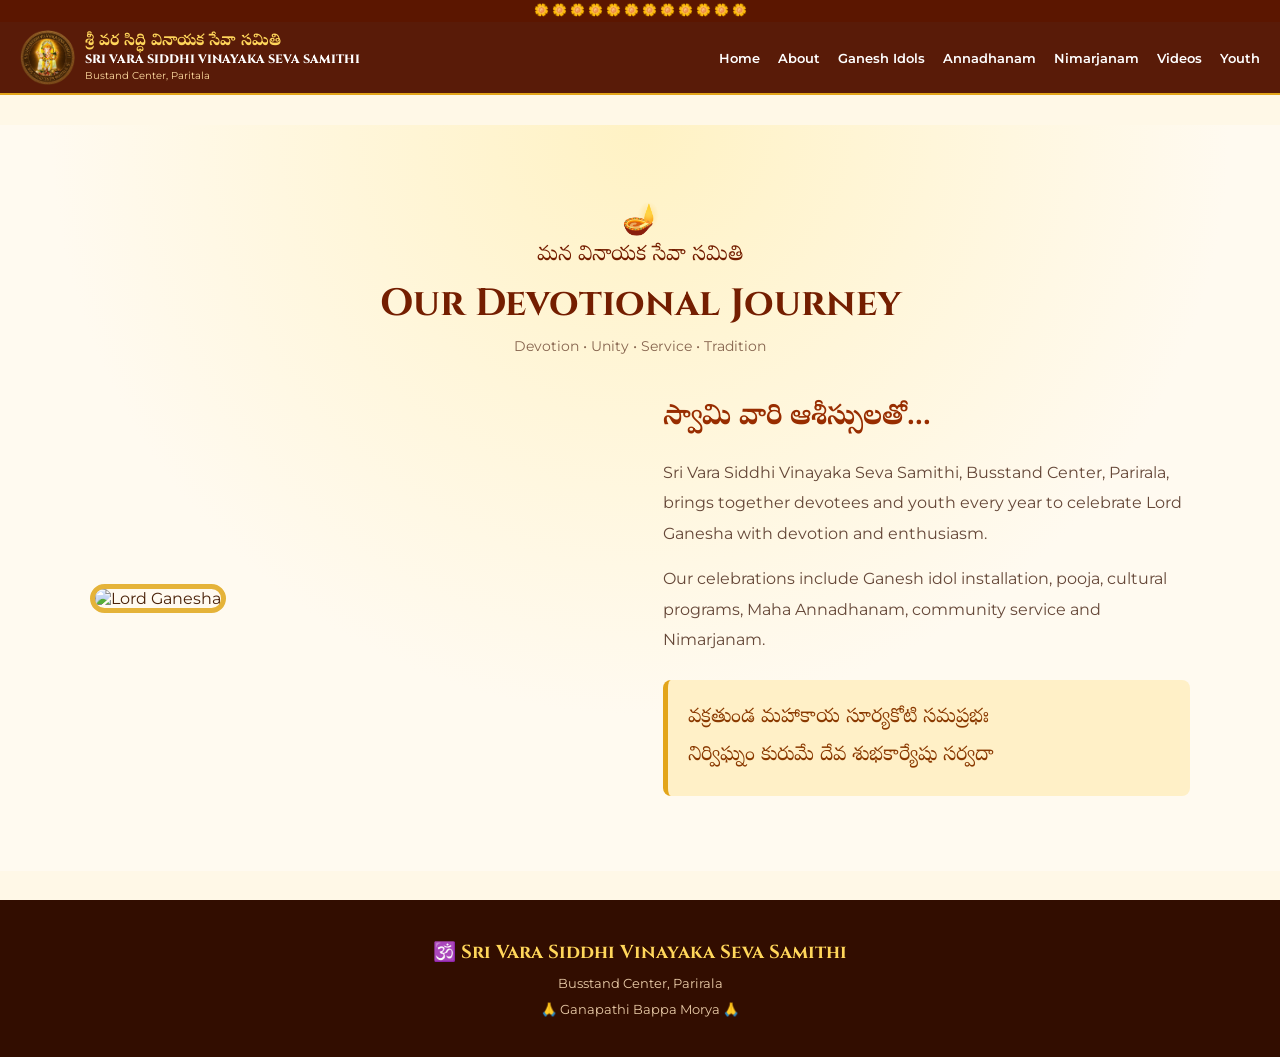
==== about.html @ 719bb205 "About Page" ====
<!DOCTYPE html>
<html lang="en">

<head>

<meta charset="UTF-8">

<meta name="viewport"
      content="width=device-width, initial-scale=1.0">

<title>About | Sri Vara Siddhi Vinayaka Seva Samithi</title>

<link rel="preconnect" href="https://fonts.googleapis.com">

<link rel="preconnect"
      href="https://fonts.gstatic.com"
      crossorigin>

<link href="https://fonts.googleapis.com/css2?family=Cinzel:wght@500;600;700;800&family=Montserrat:wght@400;500;600;700;800&family=Noto+Serif+Telugu:wght@500;600;700&display=swap"
      rel="stylesheet">

<link rel="stylesheet" href="style.css">

</head>

<body>

<nav>

<div class="nav-container">

<a href="index.html" class="logo">

<div class="logo-icon">
<img src="logo.png" alt="Logo">
</div>

<div class="logo-text">

<div class="logo-telugu">
శ్రీ వర సిద్ధి వినాయక సేవా సమితి
</div>

<div class="logo-name">
SRI VARA SIDDHI VINAYAKA SEVA SAMITHI
</div>

<div class="logo-location">
Bustand Center, Paritala
</div>

</div>

</a>

<ul class="nav-links">

<li><a href="index.html">Home</a></li>
<li><a href="about.html">About</a></li>
<li><a href="idols.html">Ganesh Idols</a></li>
<li><a href="annadhanam.html">Annadhanam</a></li>
<li><a href="nimarjanam.html">Nimarjanam</a></li>
<li><a href="videos.html">Videos</a></li>
<li><a href="youth.html">Youth</a></li>

</ul>

</div>

</nav>


<main class="page">

<section class="about">

<div class="section-title">

<div class="section-symbol">
🪔
</div>

<div class="telugu">
మన వినాయక సేవా సమితి
</div>

<h2>
Our Devotional Journey
</h2>

<p>
Devotion • Unity • Service • Tradition
</p>

</div>


<div class="about-container">

<div class="about-image">

<img
src="https://images.unsplash.com/photo-1603819747793-6d8f8c4f2c7b?auto=format&fit=crop&w=1000&q=90"
alt="Lord Ganesha">

</div>


<div class="about-text">

<h3>
స్వామి వారి ఆశీస్సులతో...
</h3>

<p>

Sri Vara Siddhi Vinayaka Seva Samithi,
Busstand Center, Parirala, brings together
devotees and youth every year to celebrate
Lord Ganesha with devotion and enthusiasm.

</p>

<p>

Our celebrations include Ganesh idol
installation, pooja, cultural programs,
Maha Annadhanam, community service and
Nimarjanam.

</p>

<div class="mantra">

వక్రతుండ మహాకాయ
సూర్యకోటి సమప్రభః

<br>

నిర్విఘ్నం కురుమే దేవ
శుభకార్యేషు సర్వదా

</div>

</div>

</div>

</section>

</main>


<footer>

<h3>
🕉️ Sri Vara Siddhi Vinayaka Seva Samithi
</h3>

<p>
Busstand Center, Parirala
</p>

<p style="margin-top:10px;">
🙏 Ganapathi Bappa Morya 🙏
</p>

</footer>

</body>
</html>
---- style.css ----
* {
    margin: 0;
    padding: 0;
    box-sizing: border-box;
}

html {
    scroll-behavior: smooth;
}

body {
    font-family: 'Montserrat', sans-serif;
    background: #fff8e7;
    color: #4a2108;
    overflow-x: hidden;
}

:root {
    --dark-red: #5b1600;
    --deep-red: #741e00;
    --red: #982d00;
    --gold: #e3a51a;
    --bright-gold: #ffd65a;
    --cream: #fff8e7;
    --light-cream: #fffaf0;
    --brown: #5c321d;
}

body::before {
    content: "🌼 🌼 🌼 🌼 🌼 🌼 🌼 🌼 🌼 🌼 🌼 🌼";
    position: fixed;
    top: 0;
    left: 0;
    width: 100%;
    height: 22px;
    background: var(--dark-red);
    color: var(--bright-gold);
    text-align: center;
    font-size: 12px;
    line-height: 20px;
    z-index: 2000;
    overflow: hidden;
}

/* ================= NAVBAR ================= */

nav {
    position: fixed;
    top: 22px;
    left: 0;
    width: 100%;
    z-index: 1500;
    background: rgba(84, 20, 0, 0.97);
    backdrop-filter: blur(12px);
    border-bottom: 2px solid var(--gold);
}

.nav-container {
    width: 100%;
    max-width: 1400px;
    margin: auto;
    padding: 8px 20px;
    display: flex;
    align-items: center;
    justify-content: space-between;
    gap: 20px;
}

/* LOGO */

.logo {
    display: flex;
    align-items: center;
    gap: 10px;
    text-decoration: none;
    flex-shrink: 0;
}

.logo-icon img {
    width: 55px;
    height: 55px;
    object-fit: contain;
    display: block;
}

.logo-text {
    line-height: 1.2;
}

.logo-telugu {
    font-family: 'Noto Serif Telugu', serif;
    color: var(--bright-gold);
    font-size: 16px;
    font-weight: 700;
}

.logo-name {
    font-family: 'Cinzel', serif;
    color: white;
    font-size: 12px;
    font-weight: 800;
}

.logo-location {
    color: #ffdca0;
    font-size: 10px;
    margin-top: 3px;
}

/* NAV LINKS */

.nav-links {
    list-style: none;
    display: flex;
    align-items: center;
    gap: 18px;
}

.nav-links a {
    color: white;
    text-decoration: none;
    font-size: 13px;
    font-weight: 600;
    transition: 0.3s;
}

.nav-links a:hover {
    color: var(--bright-gold);
}

/* ================= COMMON ================= */

.page {
    padding-top: 125px;
    min-height: 100vh;
}

section {
    padding: 75px 20px;
}

.section-title {
    text-align: center;
    margin-bottom: 45px;
}

.section-symbol {
    color: var(--gold);
    font-size: 30px;
    margin-bottom: 5px;
}

.section-title h2 {
    font-family: 'Cinzel', serif;
    font-size: clamp(26px, 4vw, 38px);
    color: var(--deep-red);
    margin: 8px 0;
}

.section-title p {
    color: #87654f;
    font-size: 14px;
}

.telugu {
    font-family: 'Noto Serif Telugu', serif;
    color: var(--deep-red);
    font-size: 21px;
}

/* ================= HERO ================= */

.hero {
    min-height: 100vh;
    margin-top: 100px;
    display: flex;
    justify-content: center;
    align-items: center;
    text-align: center;
    color: white;

    background:
        linear-gradient(
            90deg,
            rgba(60, 12, 0, 0.92),
            rgba(90, 20, 0, 0.65),
            rgba(50, 10, 0, 0.92)
        ),
        url("https://images.unsplash.com/photo-1603819747793-6d8f8c4f2c7b?auto=format&fit=crop&w=2000&q=90");

    background-size: cover;
    background-position: center;
}

.hero-content {
    max-width: 1000px;
    padding: 50px 25px;
}

.om {
    font-size: 75px;
    color: var(--bright-gold);
    margin-bottom: 10px;
}

.hero-telugu {
    font-family: 'Noto Serif Telugu', serif;
    font-size: clamp(25px, 4vw, 42px);
    color: var(--bright-gold);
    font-weight: 700;
    margin-bottom: 15px;
}

.hero h1 {
    font-family: 'Cinzel', serif;
    font-size: clamp(25px, 5vw, 55px);
    color: white;
    margin-bottom: 15px;
}

.hero-location {
    font-size: 18px;
    color: #ffe4a6;
    margin-bottom: 15px;
}

.hero-subtitle {
    max-width: 750px;
    margin: auto;
    line-height: 1.8;
    font-size: 16px;
    color: #fff5dc;
}

.hero-buttons {
    margin-top: 30px;
}

.btn {
    display: inline-block;
    padding: 13px 25px;
    margin: 6px;
    border-radius: 30px;
    text-decoration: none;
    font-size: 14px;
    font-weight: 700;
    transition: 0.3s;
}

.btn-primary {
    background: linear-gradient(135deg, #ffb300, #d77a00);
    color: white;
}

.btn-outline {
    border: 2px solid var(--bright-gold);
    color: var(--bright-gold);
}

.btn-outline:hover {
    background: var(--bright-gold);
    color: var(--dark-red);
}

/* ================= ABOUT ================= */

.about {
    background: radial-gradient(circle at top, #fff2c4, #fffaf0 60%);
}

.about-container {
    max-width: 1100px;
    margin: auto;
    display: grid;
    grid-template-columns: 1fr 1fr;
    gap: 45px;
    align-items: center;
}

.about-image img {
    width: 100%;
    height: 450px;
    object-fit: cover;
    border-radius: 25px;
    border: 5px solid #e5b339;
}

.about-text h3 {
    font-family: 'Noto Serif Telugu', serif;
    color: var(--red);
    font-size: 28px;
    margin-bottom: 20px;
}

.about-text p {
    line-height: 1.9;
    margin-bottom: 15px;
    color: #654738;
}

.mantra {
    background: #fff0c7;
    border-left: 5px solid var(--gold);
    border-radius: 8px;
    padding: 20px;
    margin-top: 25px;
    color: #8a3900;
    font-family: 'Noto Serif Telugu', serif;
    font-size: 20px;
    line-height: 1.9;
}

/* ================= CARDS ================= */

.years,
.annadhanam,
.nimarjanam,
.videos,
.youth {
    background: #fff8e7;
}

.year-grid,
.members {
    max-width: 1200px;
    margin: auto;
    display: grid;
    grid-template-columns: repeat(auto-fit, minmax(240px, 1fr));
    gap: 25px;
}

.year-card,
.member {
    background: white;
    overflow: hidden;
    border-radius: 18px;
    border: 1px solid #efd18b;
    box-shadow: 0 8px 25px rgba(90, 40, 0, 0.13);
}

.year-card img {
    width: 100%;
    height: 230px;
    object-fit: cover;
}

.year-content {
    padding: 20px;
}

.year-number {
    display: inline-block;
    background: var(--deep-red);
    color: var(--bright-gold);
    padding: 7px 16px;
    border-radius: 20px;
    font-family: 'Cinzel', serif;
    font-weight: 800;
    margin-bottom: 12px;
}

.year-content h3 {
    color: var(--deep-red);
    margin-bottom: 8px;
}

.year-content p {
    color: #765a4b;
    font-size: 13px;
    line-height: 1.7;
}

/* ================= SLIDER ================= */

.slider-wrapper {
    max-width: 1200px;
    margin: auto;
    position: relative;
}

.slider-window {
    overflow: hidden;
    border-radius: 20px;
}

.slider-track {
    display: flex;
    transition: transform 0.6s ease;
}

.slide {
    min-width: 33.333%;
    padding: 10px;
}

.slide-card {
    background: white;
    border-radius: 17px;
    overflow: hidden;
    box-shadow: 0 8px 25px rgba(80, 35, 0, 0.15);
    border: 1px solid #efd18b;
}

.slide-card img {
    width: 100%;
    height: 250px;
    object-fit: cover;
}

.slide-info {
    padding: 15px;
    text-align: center;
}

.slide-info h3 {
    color: var(--deep-red);
    font-size: 16px;
    margin-bottom: 6px;
}

.slide-info p {
    color: #765a4b;
    font-size: 12px;
}

.slider-btn {
    position: absolute;
    top: 50%;
    transform: translateY(-50%);
    width: 45px;
    height: 45px;
    border: none;
    border-radius: 50%;
    background: var(--deep-red);
    color: var(--bright-gold);
    font-size: 25px;
    cursor: pointer;
    z-index: 10;
}

.slider-btn.prev {
    left: -20px;
}

.slider-btn.next {
    right: -20px;
}

/* ================= VIDEO ================= */

.video-card {
    position: relative;
    background: #210900;
    border-radius: 17px;
    overflow: hidden;
}

.video-card iframe {
    width: 100%;
    height: 250px;
    border: none;
    display: block;
}

.video-title {
    padding: 15px;
    text-align: center;
    color: white;
    background: var(--dark-red);
}

.video-title h3 {
    color: var(--bright-gold);
}

/* ================= YOUTH ================= */

.member {
    text-align: center;
    padding: 25px 15px;
}

.member img {
    width: 120px;
    height: 120px;
    object-fit: cover;
    border-radius: 50%;
    border: 5px solid var(--gold);
    margin-bottom: 15px;
}

.member h3 {
    color: var(--deep-red);
    font-size: 16px;
    margin-bottom: 6px;
}

.member span {
    font-size: 12px;
    color: #98735b;
}

/* ================= FOOTER ================= */

footer {
    background: #320d00;
    color: white;
    text-align: center;
    padding: 40px 20px;
}

footer h3 {
    font-family: 'Cinzel', serif;
    color: var(--bright-gold);
    margin-bottom: 10px;
}

footer p {
    color: #e9cba7;
    font-size: 13px;
}

.designer {
    margin-top: 25px;
    padding-top: 20px;
    border-top: 1px solid rgba(255,255,255,0.15);
    color: #dcb994;
}

.designer strong {
    color: var(--bright-gold);
    font-size: 18px;
}

/* ================= MOBILE ================= */

@media (max-width: 900px) {

    .nav-links {
        display: none;
    }

    .about-container {
        grid-template-columns: 1fr;
    }

    .slide {
        min-width: 50%;
    }
}

@media (max-width: 600px) {

    .nav-container {
        padding: 6px 10px;
    }

    .logo-icon img {
        width: 45px;
        height: 45px;
    }

    .logo-telugu {
        font-size: 12px;
    }

    .logo-name {
        font-size: 9px;
    }

    .logo-location {
        font-size: 8px;
    }

    .slide {
        min-width: 100%;
    }

    .slider-btn.prev {
        left: 5px;
    }

    .slider-btn.next {
        right: 5px;
    }

    .year-grid {
        grid-template-columns: 1fr;
    }

    .members {
        grid-template-columns: repeat(2, 1fr);
    }

    .member img {
        width: 95px;
        height: 95px;
    }
}
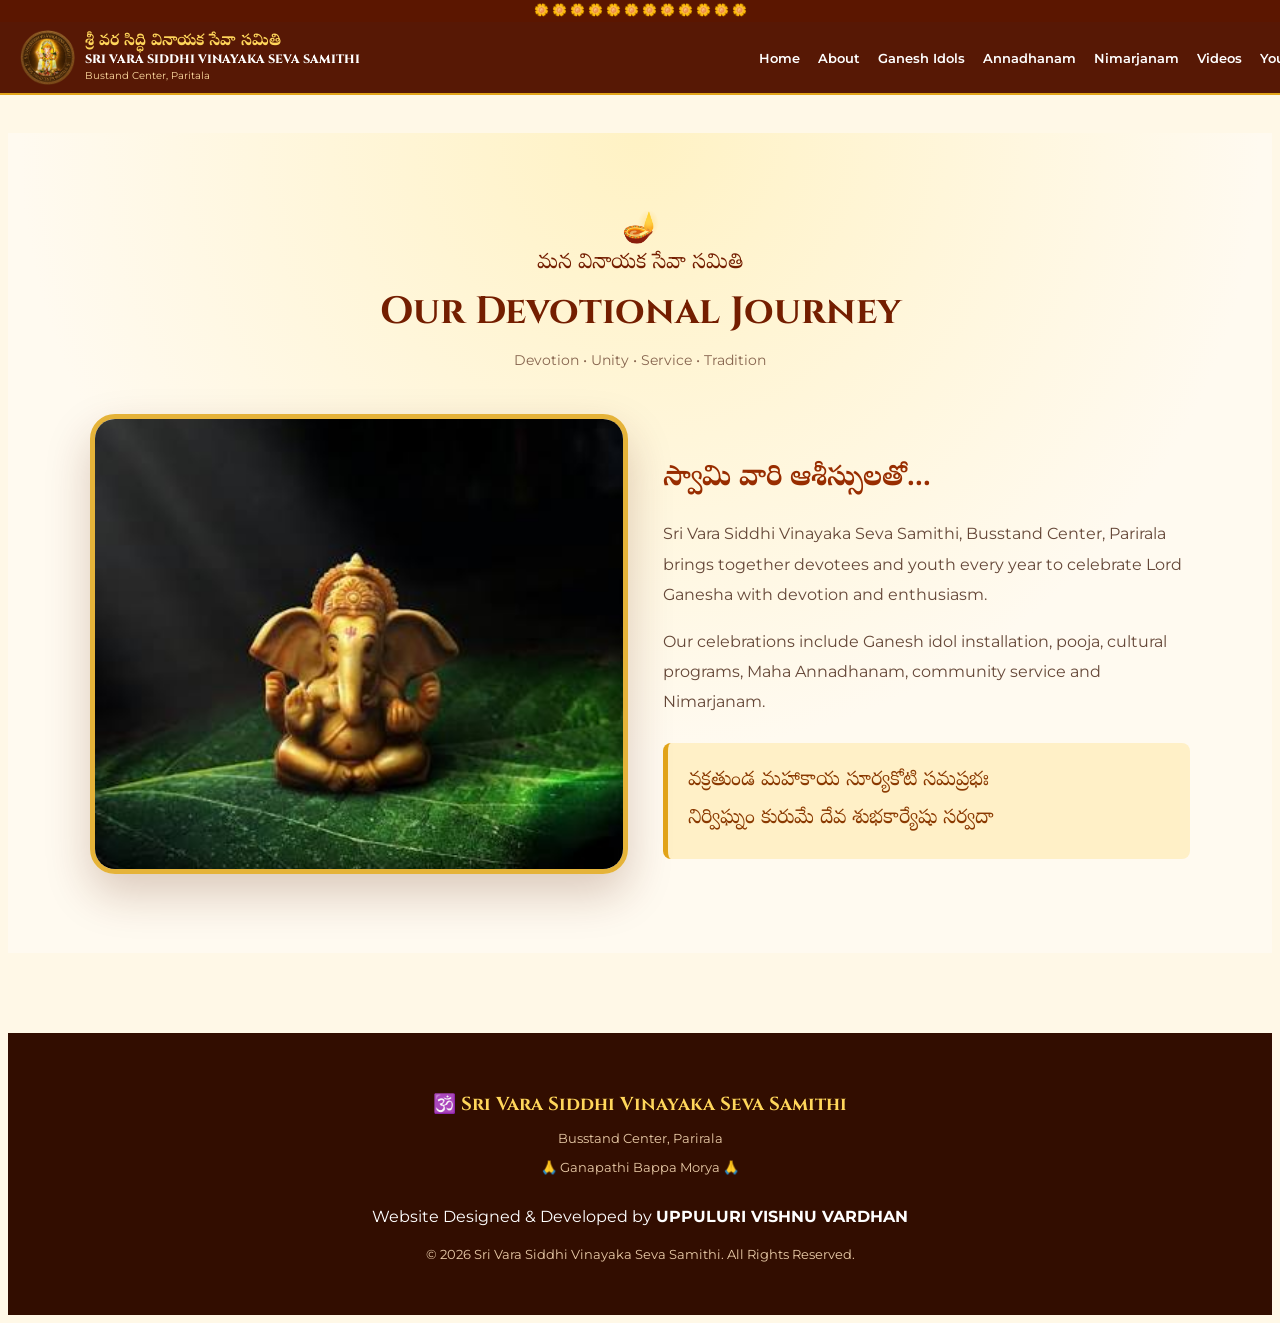
==== commit 382859b3: "basic" ====
--- a/about.html
+++ b/about.html
@@ -60,7 +60,7 @@
 <li><a href="idols.html">Ganesh Idols</a></li>
 <li><a href="annadhanam.html">Annadhanam</a></li>
 <li><a href="nimarjanam.html">Nimarjanam</a></li>
-<li><a href="videos.html">Videos</a></li>
+<li><a href="#">Videos</a></li>
 <li><a href="youth.html">Youth</a></li>
 
 </ul>
@@ -68,8 +68,6 @@
 </div>
 
 </nav>
-
-
 <main class="page">
 
 <section class="about">
@@ -100,7 +98,7 @@
 <div class="about-image">
 
 <img
-src="https://images.unsplash.com/photo-1603819747793-6d8f8c4f2c7b?auto=format&fit=crop&w=1000&q=90"
+src="about.jpg"
 alt="Lord Ganesha">
 
 </div>
@@ -115,7 +113,7 @@
 <p>
 
 Sri Vara Siddhi Vinayaka Seva Samithi,
-Busstand Center, Parirala, brings together
+Busstand Center, Parirala brings together
 devotees and youth every year to celebrate
 Lord Ganesha with devotion and enthusiasm.
 
@@ -153,17 +151,30 @@
 
 <footer>
 
-<h3>
-🕉️ Sri Vara Siddhi Vinayaka Seva Samithi
-</h3>
+    <h3>
+        🕉️ Sri Vara Siddhi Vinayaka Seva Samithi
+    </h3>
 
-<p>
-Busstand Center, Parirala
-</p>
+    <p>
+        Busstand Center, Parirala
+    </p>
 
-<p style="margin-top:10px;">
-🙏 Ganapathi Bappa Morya 🙏
-</p>
+    <p style="margin-top:10px;">
+        🙏 Ganapathi Bappa Morya 🙏
+    </p>
+    <br>
+     Website Designed & Developed by
+    
+       
+
+        <strong >
+            UPPULURI VISHNU VARDHAN
+        </strong>
+
+    <p style="margin-top:20px;">
+        © 2026 Sri Vara Siddhi Vinayaka Seva Samithi.
+        All Rights Reserved.
+    </p>
 
 </footer>
 
--- a/style.css
+++ b/style.css
@@ -1,3 +1,8 @@
+```css
+/* =========================================================
+   RESET
+========================================================= */
+
 * {
     margin: 0;
     padding: 0;
@@ -15,73 +20,133 @@
     overflow-x: hidden;
 }
 
+
+/* =========================================================
+   COLORS
+========================================================= */
+
 :root {
     --dark-red: #5b1600;
     --deep-red: #741e00;
     --red: #982d00;
+
     --gold: #e3a51a;
     --bright-gold: #ffd65a;
+
     --cream: #fff8e7;
     --light-cream: #fffaf0;
+
     --brown: #5c321d;
 }
+
+
+/* =========================================================
+   TOP DECORATIVE BAR
+========================================================= */
 
 body::before {
     content: "🌼 🌼 🌼 🌼 🌼 🌼 🌼 🌼 🌼 🌼 🌼 🌼";
+
     position: fixed;
     top: 0;
     left: 0;
+
     width: 100%;
     height: 22px;
+
     background: var(--dark-red);
+
     color: var(--bright-gold);
+
     text-align: center;
+
     font-size: 12px;
     line-height: 20px;
+
     z-index: 2000;
+
     overflow: hidden;
 }
 
-/* ================= NAVBAR ================= */
+
+/* =========================================================
+   NAVBAR
+========================================================= */
 
 nav {
     position: fixed;
+
     top: 22px;
     left: 0;
+
     width: 100%;
+
     z-index: 1500;
-    background: rgba(84, 20, 0, 0.97);
+
+    background: rgba(84, 20, 0, 0.98);
+
     backdrop-filter: blur(12px);
+
     border-bottom: 2px solid var(--gold);
 }
+
 
 .nav-container {
     width: 100%;
+
     max-width: 1400px;
+
     margin: auto;
+
     padding: 8px 20px;
+
     display: flex;
+
     align-items: center;
+
     justify-content: space-between;
+
     gap: 20px;
 }
 
-/* LOGO */
+
+/* =========================================================
+   LOGO
+========================================================= */
 
 .logo {
     display: flex;
+
     align-items: center;
+
     gap: 10px;
+
     text-decoration: none;
+
+    flex-shrink: 0;
+}
+
+.logo-icon {
+    display: flex;
+
+    align-items: center;
+
+    justify-content: center;
+
     flex-shrink: 0;
 }
 
 .logo-icon img {
     width: 55px;
     height: 55px;
+
     object-fit: contain;
+
     display: block;
 }
+
+
+/* LOGO TEXT */
 
 .logo-text {
     line-height: 1.2;
@@ -89,51 +154,89 @@
 
 .logo-telugu {
     font-family: 'Noto Serif Telugu', serif;
+
     color: var(--bright-gold);
+
     font-size: 16px;
+
     font-weight: 700;
 }
 
 .logo-name {
     font-family: 'Cinzel', serif;
+
     color: white;
+
     font-size: 12px;
+
     font-weight: 800;
 }
 
 .logo-location {
     color: #ffdca0;
+
     font-size: 10px;
+
     margin-top: 3px;
 }
 
-/* NAV LINKS */
+
+/* =========================================================
+   NAVIGATION LINKS
+========================================================= */
 
 .nav-links {
     list-style: none;
+
     display: flex;
+
     align-items: center;
+
     gap: 18px;
+}
+
+.nav-links li {
+    margin: 0;
+    padding: 0;
 }
 
 .nav-links a {
     color: white;
+
     text-decoration: none;
+
     font-size: 13px;
+
     font-weight: 600;
+
     transition: 0.3s;
+
+    white-space: nowrap;
 }
 
 .nav-links a:hover {
     color: var(--bright-gold);
 }
 
-/* ================= COMMON ================= */
+.nav-links a.active {
+    color: var(--bright-gold);
+}
+
+
+/* =========================================================
+   PAGE COMMON
+========================================================= */
 
 .page {
     padding-top: 125px;
+
     min-height: 100vh;
 }
+
+
+/* =========================================================
+   COMMON SECTION
+========================================================= */
 
 section {
     padding: 75px 20px;
@@ -141,42 +244,126 @@
 
 .section-title {
     text-align: center;
+
     margin-bottom: 45px;
 }
 
 .section-symbol {
     color: var(--gold);
+
     font-size: 30px;
+
     margin-bottom: 5px;
 }
 
 .section-title h2 {
     font-family: 'Cinzel', serif;
+
     font-size: clamp(26px, 4vw, 38px);
+
     color: var(--deep-red);
+
     margin: 8px 0;
 }
 
 .section-title p {
     color: #87654f;
+
     font-size: 14px;
 }
 
 .telugu {
     font-family: 'Noto Serif Telugu', serif;
+
     color: var(--deep-red);
+
     font-size: 21px;
 }
 
-/* ================= HERO ================= */
+
+/* =========================================================
+   PAGE HEADER
+========================================================= */
+
+.page-header {
+    padding: 150px 20px 65px;
+
+    text-align: center;
+
+    background:
+        radial-gradient(
+            circle at top,
+            #fff0c8,
+            #fffaf0 70%
+        );
+
+    border-bottom: 1px solid #efd18b;
+}
+
+.page-header .section-symbol {
+    font-size: 45px;
+
+    margin-bottom: 10px;
+}
+
+.page-header h1 {
+    font-family: 'Cinzel', serif;
+
+    color: var(--deep-red);
+
+    font-size: clamp(32px, 5vw, 52px);
+
+    margin-bottom: 10px;
+}
+
+.page-header p {
+    font-family: 'Noto Serif Telugu', serif;
+
+    color: #87654f;
+
+    font-size: 20px;
+}
+
+.page-header .telugu {
+    margin-bottom: 8px;
+}
+
+
+/* =========================================================
+   CONTENT SECTION
+========================================================= */
+
+.content-section {
+    padding: 70px 20px;
+
+    background:
+        linear-gradient(
+            135deg,
+            #fff8e7,
+            #fffaf0
+        );
+
+    min-height: 60vh;
+}
+
+
+/* =========================================================
+   HERO
+========================================================= */
 
 .hero {
-    min-height: 100vh;
+    min-height: calc(100vh - 22px);
+
     margin-top: 100px;
+
     display: flex;
+
     justify-content: center;
+
     align-items: center;
+
     text-align: center;
+
     color: white;
 
     background:
@@ -189,46 +376,63 @@
         url("https://images.unsplash.com/photo-1603819747793-6d8f8c4f2c7b?auto=format&fit=crop&w=2000&q=90");
 
     background-size: cover;
+
     background-position: center;
 }
 
 .hero-content {
     max-width: 1000px;
+
     padding: 50px 25px;
 }
 
 .om {
     font-size: 75px;
+
     color: var(--bright-gold);
+
     margin-bottom: 10px;
 }
 
 .hero-telugu {
     font-family: 'Noto Serif Telugu', serif;
+
     font-size: clamp(25px, 4vw, 42px);
+
     color: var(--bright-gold);
+
     font-weight: 700;
+
     margin-bottom: 15px;
 }
 
 .hero h1 {
     font-family: 'Cinzel', serif;
+
     font-size: clamp(25px, 5vw, 55px);
+
     color: white;
+
     margin-bottom: 15px;
 }
 
 .hero-location {
     font-size: 18px;
+
     color: #ffe4a6;
+
     margin-bottom: 15px;
 }
 
 .hero-subtitle {
     max-width: 750px;
+
     margin: auto;
+
     line-height: 1.8;
+
     font-size: 16px;
+
     color: #fff5dc;
 }
 
@@ -236,305 +440,804 @@
     margin-top: 30px;
 }
 
+
+/* =========================================================
+   BUTTONS
+========================================================= */
+
 .btn {
     display: inline-block;
+
     padding: 13px 25px;
+
     margin: 6px;
+
     border-radius: 30px;
+
     text-decoration: none;
+
     font-size: 14px;
+
     font-weight: 700;
+
     transition: 0.3s;
 }
 
+.btn:hover {
+    transform: translateY(-3px);
+}
+
 .btn-primary {
-    background: linear-gradient(135deg, #ffb300, #d77a00);
+    background: linear-gradient(
+        135deg,
+        #ffb300,
+        #d77a00
+    );
+
     color: white;
+
+    box-shadow:
+        0 5px 20px rgba(255, 166, 0, 0.25);
+}
+
+.btn-primary:hover {
+    box-shadow:
+        0 10px 25px rgba(255, 166, 0, 0.4);
 }
 
 .btn-outline {
     border: 2px solid var(--bright-gold);
+
     color: var(--bright-gold);
 }
 
 .btn-outline:hover {
     background: var(--bright-gold);
+
     color: var(--dark-red);
 }
 
-/* ================= ABOUT ================= */
+
+/* =========================================================
+   ABOUT
+========================================================= */
 
 .about {
-    background: radial-gradient(circle at top, #fff2c4, #fffaf0 60%);
+    background:
+        radial-gradient(
+            circle at top,
+            #fff2c4,
+            #fffaf0 60%
+        );
 }
 
 .about-container {
     max-width: 1100px;
+
     margin: auto;
+
     display: grid;
+
     grid-template-columns: 1fr 1fr;
+
     gap: 45px;
+
     align-items: center;
+}
+
+.about-image {
+    position: relative;
 }
 
 .about-image img {
     width: 100%;
+
     height: 450px;
+
     object-fit: cover;
+
     border-radius: 25px;
+
     border: 5px solid #e5b339;
+
+    box-shadow:
+        0 20px 45px rgba(90, 30, 0, 0.22);
 }
 
 .about-text h3 {
     font-family: 'Noto Serif Telugu', serif;
+
     color: var(--red);
+
     font-size: 28px;
+
     margin-bottom: 20px;
 }
 
 .about-text p {
     line-height: 1.9;
+
     margin-bottom: 15px;
+
     color: #654738;
 }
 
 .mantra {
     background: #fff0c7;
+
     border-left: 5px solid var(--gold);
+
     border-radius: 8px;
+
     padding: 20px;
+
     margin-top: 25px;
+
     color: #8a3900;
+
     font-family: 'Noto Serif Telugu', serif;
+
     font-size: 20px;
+
     line-height: 1.9;
 }
 
-/* ================= CARDS ================= */
-
-.years,
-.annadhanam,
-.nimarjanam,
-.videos,
+
+/* =========================================================
+   GANESH IDOLS
+========================================================= */
+
+.years {
+    background:
+        linear-gradient(
+            135deg,
+            #fff8e7,
+            #fffaf0
+        );
+
+    min-height: 100vh;
+}
+
+
+/* =========================================================
+   SQUARE CARD GRID
+========================================================= */
+
+.card-grid {
+    max-width: 1250px;
+
+    margin: auto;
+
+    display: grid;
+
+    grid-template-columns: repeat(3, 1fr);
+
+    gap: 30px;
+}
+
+
+/* =========================================================
+   SQUARE IDOL CARD
+========================================================= */
+
+.year-card {
+    background: #fffaf0;
+
+    overflow: hidden;
+
+    border-radius: 22px;
+
+    border: 2px solid #e3a51a;
+
+    box-shadow:
+        0 10px 30px rgba(91, 22, 0, 0.16);
+
+    transition:
+        transform 0.4s ease,
+        box-shadow 0.4s ease;
+
+    position: relative;
+}
+
+.year-card:hover {
+    transform: translateY(-10px) scale(1.02);
+
+    box-shadow:
+        0 20px 45px rgba(91, 22, 0, 0.28);
+}
+
+
+/* =========================================================
+   SQUARE GANESH IMAGE
+========================================================= */
+
+.year-card img {
+    width: 100%;
+
+    aspect-ratio: 1 / 1;
+
+    height: auto;
+
+    object-fit: cover;
+
+    display: block;
+
+    transition: transform 0.5s ease;
+}
+
+.year-card:hover img {
+    transform: scale(1.05);
+}
+
+
+/* =========================================================
+   CARD CONTENT
+========================================================= */
+
+.year-content {
+    padding: 18px 20px 22px;
+
+    text-align: center;
+
+    background:
+        linear-gradient(
+            135deg,
+            #fffaf0,
+            #fff0c7
+        );
+}
+
+
+/* =========================================================
+   YEAR BADGE
+========================================================= */
+
+.year-number {
+    display: inline-block;
+
+    background:
+        linear-gradient(
+            135deg,
+            #741e00,
+            #982d00
+        );
+
+    color: var(--bright-gold);
+
+    padding: 6px 18px;
+
+    border-radius: 25px;
+
+    font-family: 'Cinzel', serif;
+
+    font-size: 14px;
+
+    font-weight: 800;
+
+    margin-bottom: 10px;
+
+    border: 1px solid var(--gold);
+}
+
+
+/* =========================================================
+   CARD TITLE
+========================================================= */
+
+.year-content h3 {
+    color: var(--deep-red);
+
+    font-family: 'Cinzel', serif;
+
+    font-size: 18px;
+
+    margin-bottom: 7px;
+}
+
+
+/* =========================================================
+   CARD DESCRIPTION
+========================================================= */
+
+.year-content p {
+    color: #765a4b;
+
+    font-size: 13px;
+
+    line-height: 1.6;
+
+    margin: 0;
+}
+
+
+/* =========================================================
+   ANNADHANAM
+========================================================= */
+
+.annadhanam {
+    background:
+        linear-gradient(
+            135deg,
+            #fff0c9,
+            #fffaf0
+        );
+
+    min-height: 100vh;
+}
+
+
+/* =========================================================
+   NIMARJANAM
+========================================================= */
+
+.nimarjanam {
+    background:
+        linear-gradient(
+            135deg,
+            #fff7e4,
+            #fffaf0
+        );
+
+    min-height: 100vh;
+}
+
+
+/* =========================================================
+   SLIDER
+========================================================= */
+
+.slider-section {
+    min-height: 100vh;
+}
+
+.slider-wrapper {
+    max-width: 1200px;
+
+    margin: auto;
+
+    position: relative;
+
+    padding: 0 5px;
+}
+
+.slider-window {
+    overflow: hidden;
+
+    border-radius: 20px;
+}
+
+.slider-track {
+    display: flex;
+
+    transition:
+        transform 0.6s ease;
+}
+
+.slide {
+    min-width: 33.333333%;
+
+    padding: 10px;
+}
+
+.slide-card {
+    background: white;
+
+    border-radius: 17px;
+
+    overflow: hidden;
+
+    box-shadow:
+        0 8px 25px rgba(80, 35, 0, 0.15);
+
+    border: 1px solid #efd18b;
+
+    transition: 0.3s;
+}
+
+.slide-card:hover {
+    transform: translateY(-6px);
+
+    box-shadow:
+        0 15px 35px rgba(80, 35, 0, 0.22);
+}
+
+.slide-card img {
+    width: 100%;
+
+    height: 250px;
+
+    object-fit: cover;
+
+    display: block;
+}
+
+.slide-info {
+    padding: 18px;
+
+    text-align: center;
+}
+
+.slide-info h3 {
+    color: var(--deep-red);
+
+    font-size: 17px;
+
+    margin-bottom: 7px;
+}
+
+.slide-info p {
+    color: #765a4b;
+
+    font-size: 13px;
+
+    line-height: 1.6;
+}
+
+
+/* =========================================================
+   SLIDER BUTTONS
+========================================================= */
+
+.slider-btn {
+    position: absolute;
+
+    top: 50%;
+
+    transform: translateY(-50%);
+
+    width: 45px;
+
+    height: 45px;
+
+    border: none;
+
+    border-radius: 50%;
+
+    background: var(--deep-red);
+
+    color: var(--bright-gold);
+
+    font-size: 25px;
+
+    cursor: pointer;
+
+    z-index: 10;
+
+    box-shadow:
+        0 5px 15px rgba(0, 0, 0, 0.2);
+
+    transition: 0.3s;
+}
+
+.slider-btn:hover {
+    background: var(--gold);
+
+    color: white;
+}
+
+.slider-btn.prev {
+    left: -18px;
+}
+
+.slider-btn.next {
+    right: -18px;
+}
+
+
+/* =========================================================
+   SLIDER DOTS
+========================================================= */
+
+.dots {
+    text-align: center;
+
+    margin-top: 20px;
+}
+
+.dot {
+    display: inline-block;
+
+    width: 10px;
+
+    height: 10px;
+
+    border-radius: 50%;
+
+    background: #d8b98b;
+
+    margin: 4px;
+
+    cursor: pointer;
+
+    transition: 0.3s;
+}
+
+.dot.active {
+    background: var(--deep-red);
+
+    transform: scale(1.2);
+}
+
+
+/* =========================================================
+   VIDEOS PAGE
+========================================================= */
+
+.videos {
+    background:
+        linear-gradient(
+            135deg,
+            #fdf4ff,
+            #fffaf0
+        );
+
+    min-height: 100vh;
+}
+
+.videos .slide-card {
+    background: #210900;
+}
+
+.video-card {
+    position: relative;
+
+    background: #210900;
+
+    border-radius: 17px;
+
+    overflow: hidden;
+
+    box-shadow:
+        0 8px 25px rgba(80, 35, 0, 0.15);
+}
+
+.video-card iframe {
+    width: 100%;
+
+    height: 250px;
+
+    border: none;
+
+    display: block;
+}
+
+.video-title {
+    padding: 15px;
+
+    text-align: center;
+
+    color: white;
+
+    background: var(--dark-red);
+}
+
+.video-title h3 {
+    color: var(--bright-gold);
+
+    font-size: 15px;
+
+    margin-bottom: 5px;
+}
+
+.video-title p {
+    font-size: 11px;
+
+    color: #ffe5b0;
+}
+
+
+/* =========================================================
+   YOUTH PAGE
+========================================================= */
+
 .youth {
-    background: #fff8e7;
-}
-
-.year-grid,
+    background:
+        radial-gradient(
+            circle at top,
+            #fff0c8,
+            #fffaf0
+        );
+
+    min-height: 100vh;
+}
+
+
+/* =========================================================
+   MEMBERS GRID
+========================================================= */
+
 .members {
-    max-width: 1200px;
+    max-width: 1150px;
+
     margin: auto;
+
     display: grid;
-    grid-template-columns: repeat(auto-fit, minmax(240px, 1fr));
+
+    grid-template-columns:
+        repeat(
+            auto-fit,
+            minmax(190px, 1fr)
+        );
+
     gap: 25px;
 }
 
-.year-card,
+
+/* =========================================================
+   MEMBER CARD
+========================================================= */
+
 .member {
     background: white;
-    overflow: hidden;
+
+    text-align: center;
+
+    padding: 25px 15px;
+
     border-radius: 18px;
+
     border: 1px solid #efd18b;
-    box-shadow: 0 8px 25px rgba(90, 40, 0, 0.13);
-}
-
-.year-card img {
-    width: 100%;
-    height: 230px;
-    object-fit: cover;
-}
-
-.year-content {
-    padding: 20px;
-}
-
-.year-number {
-    display: inline-block;
-    background: var(--deep-red);
-    color: var(--bright-gold);
-    padding: 7px 16px;
-    border-radius: 20px;
-    font-family: 'Cinzel', serif;
-    font-weight: 800;
-    margin-bottom: 12px;
-}
-
-.year-content h3 {
-    color: var(--deep-red);
-    margin-bottom: 8px;
-}
-
-.year-content p {
-    color: #765a4b;
-    font-size: 13px;
-    line-height: 1.7;
-}
-
-/* ================= SLIDER ================= */
-
-.slider-wrapper {
-    max-width: 1200px;
-    margin: auto;
-    position: relative;
-}
-
-.slider-window {
-    overflow: hidden;
-    border-radius: 20px;
-}
-
-.slider-track {
-    display: flex;
-    transition: transform 0.6s ease;
-}
-
-.slide {
-    min-width: 33.333%;
-    padding: 10px;
-}
-
-.slide-card {
-    background: white;
-    border-radius: 17px;
-    overflow: hidden;
-    box-shadow: 0 8px 25px rgba(80, 35, 0, 0.15);
-    border: 1px solid #efd18b;
-}
-
-.slide-card img {
-    width: 100%;
-    height: 250px;
-    object-fit: cover;
-}
-
-.slide-info {
-    padding: 15px;
-    text-align: center;
-}
-
-.slide-info h3 {
-    color: var(--deep-red);
-    font-size: 16px;
-    margin-bottom: 6px;
-}
-
-.slide-info p {
-    color: #765a4b;
-    font-size: 12px;
-}
-
-.slider-btn {
-    position: absolute;
-    top: 50%;
-    transform: translateY(-50%);
-    width: 45px;
-    height: 45px;
-    border: none;
-    border-radius: 50%;
-    background: var(--deep-red);
-    color: var(--bright-gold);
-    font-size: 25px;
-    cursor: pointer;
-    z-index: 10;
-}
-
-.slider-btn.prev {
-    left: -20px;
-}
-
-.slider-btn.next {
-    right: -20px;
-}
-
-/* ================= VIDEO ================= */
-
-.video-card {
-    position: relative;
-    background: #210900;
-    border-radius: 17px;
-    overflow: hidden;
-}
-
-.video-card iframe {
-    width: 100%;
-    height: 250px;
-    border: none;
-    display: block;
-}
-
-.video-title {
-    padding: 15px;
-    text-align: center;
-    color: white;
-    background: var(--dark-red);
-}
-
-.video-title h3 {
-    color: var(--bright-gold);
-}
-
-/* ================= YOUTH ================= */
-
-.member {
-    text-align: center;
-    padding: 25px 15px;
-}
+
+    box-shadow:
+        0 8px 25px rgba(90, 40, 0, 0.12);
+
+    transition: 0.3s;
+}
+
+.member:hover {
+    transform: translateY(-8px);
+
+    box-shadow:
+        0 18px 35px rgba(90, 40, 0, 0.2);
+}
+
+
+/* MEMBER PHOTO */
 
 .member img {
     width: 120px;
+
     height: 120px;
+
     object-fit: cover;
+
     border-radius: 50%;
+
     border: 5px solid var(--gold);
+
     margin-bottom: 15px;
 }
 
 .member h3 {
     color: var(--deep-red);
+
     font-size: 16px;
+
     margin-bottom: 6px;
 }
 
 .member span {
     font-size: 12px;
+
     color: #98735b;
 }
 
-/* ================= FOOTER ================= */
+
+/* =========================================================
+   DEVOTIONAL
+========================================================= */
+
+.devotional {
+    background:
+        linear-gradient(
+            135deg,
+            #541300,
+            #761e00
+        );
+
+    color: white;
+
+    text-align: center;
+
+    position: relative;
+
+    overflow: hidden;
+}
+
+.devotional h2 {
+    font-family: 'Cinzel', serif;
+
+    color: var(--bright-gold);
+
+    font-size: 35px;
+
+    margin-bottom: 25px;
+}
+
+.quote {
+    max-width: 800px;
+
+    margin: auto;
+
+    font-family: 'Noto Serif Telugu', serif;
+
+    font-size: 23px;
+
+    line-height: 2;
+
+    color: #fff1c8;
+}
+
+.stars {
+    margin-top: 25px;
+
+    color: var(--bright-gold);
+
+    font-size: 25px;
+
+    letter-spacing: 10px;
+}
+
+
+/* =========================================================
+   FOOTER
+========================================================= */
 
 footer {
     background: #320d00;
+
     color: white;
+
     text-align: center;
+
     padding: 40px 20px;
 }
 
 footer h3 {
     font-family: 'Cinzel', serif;
+
     color: var(--bright-gold);
+
     margin-bottom: 10px;
 }
 
 footer p {
     color: #e9cba7;
+
     font-size: 13px;
 }
 
 .designer {
     margin-top: 25px;
+
     padding-top: 20px;
-    border-top: 1px solid rgba(255,255,255,0.15);
+
+    border-top:
+        1px solid rgba(255,255,255,0.15);
+
     color: #dcb994;
 }
 
 .designer strong {
     color: var(--bright-gold);
+
     font-size: 18px;
 }
 
-/* ================= MOBILE ================= */
+
+/* =========================================================
+   TABLET - 900px
+========================================================= */
 
 @media (max-width: 900px) {
+
+    .nav-container {
+        max-width: 100%;
+
+        padding-left: 12px;
+
+        padding-right: 12px;
+    }
 
     .nav-links {
         display: none;
@@ -544,10 +1247,35 @@
         grid-template-columns: 1fr;
     }
 
+    .about-image img {
+        height: 350px;
+    }
+
+    /* IDOL CARDS - 2 PER ROW */
+
+    .card-grid {
+        grid-template-columns: repeat(2, 1fr);
+
+        gap: 22px;
+    }
+
     .slide {
         min-width: 50%;
     }
-}
+
+    .slider-btn.prev {
+        left: 5px;
+    }
+
+    .slider-btn.next {
+        right: 5px;
+    }
+}
+
+
+/* =========================================================
+   MOBILE - 600px
+========================================================= */
 
 @media (max-width: 600px) {
 
@@ -555,8 +1283,13 @@
         padding: 6px 10px;
     }
 
+    .logo {
+        gap: 8px;
+    }
+
     .logo-icon img {
         width: 45px;
+
         height: 45px;
     }
 
@@ -572,10 +1305,86 @@
         font-size: 8px;
     }
 
+    .page {
+        padding-top: 105px;
+    }
+
+    section {
+        padding: 60px 14px;
+    }
+
+
+    /* PAGE HEADER */
+
+    .page-header {
+        padding: 125px 15px 50px;
+    }
+
+    .page-header h1 {
+        font-size: 32px;
+    }
+
+    .page-header p {
+        font-size: 17px;
+    }
+
+
+    /* HERO */
+
+    .hero {
+        margin-top: 90px;
+
+        min-height: calc(100vh - 90px);
+    }
+
+    .om {
+        font-size: 55px;
+    }
+
+    .hero-location {
+        font-size: 15px;
+    }
+
+    .hero-subtitle {
+        font-size: 14px;
+    }
+
+
+    /* IDOL CARDS - ONE PER ROW */
+
+    .card-grid {
+        grid-template-columns: 1fr;
+
+        max-width: 420px;
+
+        gap: 25px;
+    }
+
+    .year-card img {
+        aspect-ratio: 1 / 1;
+
+        height: auto;
+    }
+
+
+    /* SLIDER */
+
     .slide {
         min-width: 100%;
     }
 
+    .slide-card img {
+        height: 240px;
+    }
+
+    .slider-btn {
+        width: 40px;
+
+        height: 40px;
+
+        font-size: 20px;
+    }
+
     .slider-btn.prev {
         left: 5px;
     }
@@ -584,16 +1393,61 @@
         right: 5px;
     }
 
-    .year-grid {
-        grid-template-columns: 1fr;
-    }
+    /* MEMBERS */
 
     .members {
         grid-template-columns: repeat(2, 1fr);
+
+        gap: 15px;
+    }
+
+    .member {
+        padding: 20px 10px;
     }
 
     .member img {
         width: 95px;
+
         height: 95px;
     }
-}+
+
+    /* VIDEOS */
+
+    .video-card iframe {
+        height: 220px;
+    }
+}
+
+
+/* =========================================================
+   VERY SMALL MOBILE - 400px
+========================================================= */
+
+@media (max-width: 400px) {
+
+    .logo-name {
+        font-size: 8px;
+    }
+
+    .logo-location {
+        font-size: 7px;
+    }
+
+    .members {
+        grid-template-columns: 1fr;
+    }
+
+    .hero h1 {
+        font-size: 26px;
+    }
+
+    .hero-telugu {
+        font-size: 23px;
+    }
+
+    .year-content h3 {
+        font-size: 16px;
+    }
+}
+
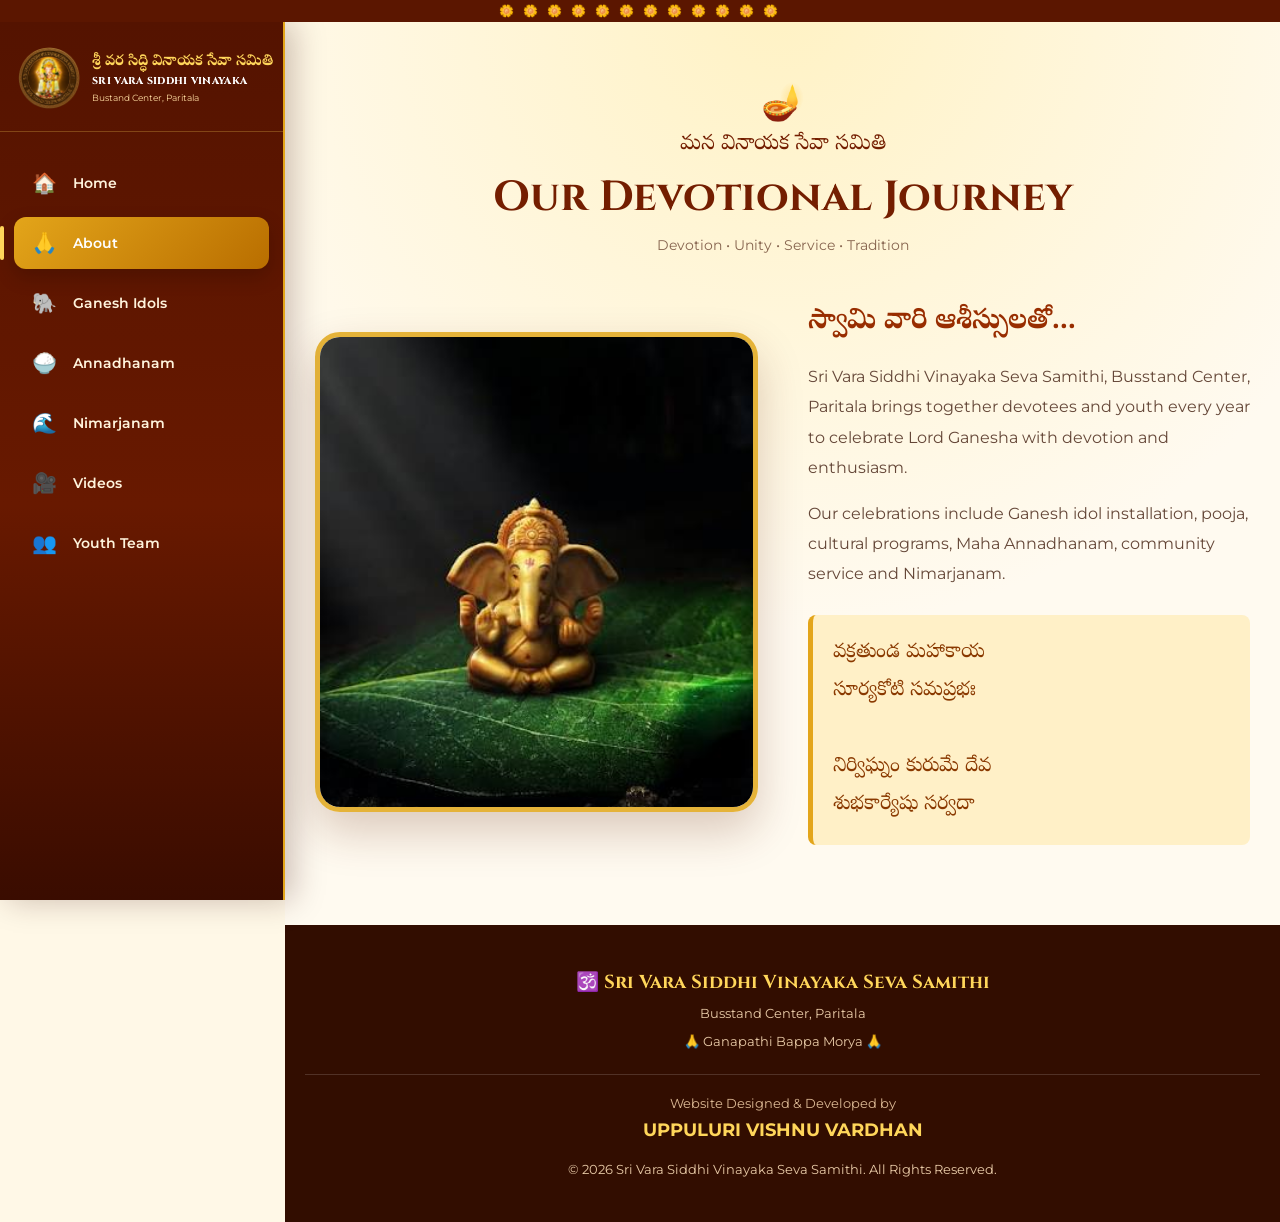
==== commit 2e432e3f: "pictures and nav bar update" ====
--- a/about.html
+++ b/about.html
@@ -3,180 +3,245 @@
 
 <head>
 
-<meta charset="UTF-8">
-
-<meta name="viewport"
-      content="width=device-width, initial-scale=1.0">
-
-<title>About | Sri Vara Siddhi Vinayaka Seva Samithi</title>
-
-<link rel="preconnect" href="https://fonts.googleapis.com">
-
-<link rel="preconnect"
-      href="https://fonts.gstatic.com"
-      crossorigin>
-
-<link href="https://fonts.googleapis.com/css2?family=Cinzel:wght@500;600;700;800&family=Montserrat:wght@400;500;600;700;800&family=Noto+Serif+Telugu:wght@500;600;700&display=swap"
-      rel="stylesheet">
-
-<link rel="stylesheet" href="style.css">
+    <meta charset="UTF-8">
+    <meta name="viewport"
+          content="width=device-width, initial-scale=1.0">
+
+    <title>
+        About | Sri Vara Siddhi Vinayaka Seva Samithi
+    </title>
+
+    <link rel="preconnect"
+          href="https://fonts.googleapis.com">
+
+    <link rel="preconnect"
+          href="https://fonts.gstatic.com"
+          crossorigin>
+
+    <link href="https://fonts.googleapis.com/css2?family=Cinzel:wght@500;600;700;800&family=Montserrat:wght@400;500;600;700;800&family=Noto+Serif+Telugu:wght@500;600;700&display=swap"
+          rel="stylesheet">
+
+    <link rel="stylesheet" href="style.css">
 
 </head>
 
 <body>
 
-<nav>
-
-<div class="nav-container">
-
-<a href="index.html" class="logo">
-
-<div class="logo-icon">
-<img src="logo.png" alt="Logo">
+
+<div class="top-bar">
+    🌼 🌼 🌼 🌼 🌼 🌼 🌼 🌼 🌼 🌼 🌼 🌼
 </div>
 
-<div class="logo-text">
-
-<div class="logo-telugu">
-శ్రీ వర సిద్ధి వినాయక సేవా సమితి
-</div>
-
-<div class="logo-name">
-SRI VARA SIDDHI VINAYAKA SEVA SAMITHI
-</div>
-
-<div class="logo-location">
-Bustand Center, Paritala
-</div>
-
-</div>
-
-</a>
-
-<ul class="nav-links">
-
-<li><a href="index.html">Home</a></li>
-<li><a href="about.html">About</a></li>
-<li><a href="idols.html">Ganesh Idols</a></li>
-<li><a href="annadhanam.html">Annadhanam</a></li>
-<li><a href="nimarjanam.html">Nimarjanam</a></li>
-<li><a href="#">Videos</a></li>
-<li><a href="youth.html">Youth</a></li>
-
-</ul>
-
-</div>
-
-</nav>
-<main class="page">
-
-<section class="about">
-
-<div class="section-title">
-
-<div class="section-symbol">
-🪔
-</div>
-
-<div class="telugu">
-మన వినాయక సేవా సమితి
-</div>
-
-<h2>
-Our Devotional Journey
-</h2>
-
-<p>
-Devotion • Unity • Service • Tradition
-</p>
-
-</div>
-
-
-<div class="about-container">
-
-<div class="about-image">
-
-<img
-src="about.jpg"
-alt="Lord Ganesha">
-
-</div>
-
-
-<div class="about-text">
-
-<h3>
-స్వామి వారి ఆశీస్సులతో...
-</h3>
-
-<p>
-
-Sri Vara Siddhi Vinayaka Seva Samithi,
-Busstand Center, Parirala brings together
-devotees and youth every year to celebrate
-Lord Ganesha with devotion and enthusiasm.
-
-</p>
-
-<p>
-
-Our celebrations include Ganesh idol
-installation, pooja, cultural programs,
-Maha Annadhanam, community service and
-Nimarjanam.
-
-</p>
-
-<div class="mantra">
-
-వక్రతుండ మహాకాయ
-సూర్యకోటి సమప్రభః
-
-<br>
-
-నిర్విఘ్నం కురుమే దేవ
-శుభకార్యేషు సర్వదా
-
-</div>
-
-</div>
-
-</div>
-
-</section>
+
+<button class="menu-toggle"
+        id="menuToggle"
+        aria-label="Open Menu">
+    ☰
+</button>
+
+
+<div class="sidebar-overlay"
+     id="sidebarOverlay"></div>
+
+
+<aside class="sidebar" id="sidebar">
+
+    <div class="sidebar-logo">
+
+        <a href="index.html" class="logo">
+
+            <div class="logo-icon">
+                <img src="logo.png" alt="Logo">
+            </div>
+
+            <div class="logo-text">
+
+                <div class="logo-telugu">
+                    శ్రీ వర సిద్ధి వినాయక సేవా సమితి
+                </div>
+
+                <div class="logo-name">
+                    SRI VARA SIDDHI VINAYAKA
+                </div>
+
+                <div class="logo-location">
+                    Bustand Center, Paritala
+                </div>
+
+            </div>
+
+        </a>
+
+    </div>
+
+
+    <button class="sidebar-close"
+            id="sidebarClose">
+        ×
+    </button>
+
+
+    <nav class="side-nav">
+
+        <a href="index.html" class="nav-item">
+            <span class="nav-icon">🏠</span>
+            <span>Home</span>
+        </a>
+
+        <a href="about.html" class="nav-item active">
+            <span class="nav-icon">🙏</span>
+            <span>About</span>
+        </a>
+
+        <a href="idols.html" class="nav-item">
+            <span class="nav-icon">🐘</span>
+            <span>Ganesh Idols</span>
+        </a>
+
+        <a href="annadhanam.html" class="nav-item">
+            <span class="nav-icon">🍚</span>
+            <span>Annadhanam</span>
+        </a>
+
+        <a href="nimarjanam.html" class="nav-item">
+            <span class="nav-icon">🌊</span>
+            <span>Nimarjanam</span>
+        </a>
+
+        <a href="#" class="nav-item">
+            <span class="nav-icon">🎥</span>
+            <span>Videos</span>
+        </a>
+
+        <a href="youth.html" class="nav-item">
+            <span class="nav-icon">👥</span>
+            <span>Youth Team</span>
+        </a>
+
+    </nav>
+
+
+   
+
+</aside>
+
+
+<main class="main-content">
+
+    <section class="about">
+
+        <div class="section-title">
+
+            <div class="section-symbol">
+                🪔
+            </div>
+
+            <div class="telugu">
+                మన వినాయక సేవా సమితి
+            </div>
+
+            <h2>
+                Our Devotional Journey
+            </h2>
+
+            <p>
+                Devotion • Unity • Service • Tradition
+            </p>
+
+        </div>
+
+
+        <div class="about-container">
+
+            <div class="about-image">
+
+                <img src="about.jpg"
+                     alt="Lord Ganesha">
+
+            </div>
+
+
+            <div class="about-text">
+
+                <h3>
+                    స్వామి వారి ఆశీస్సులతో...
+                </h3>
+
+                <p>
+
+                    Sri Vara Siddhi Vinayaka Seva Samithi,
+                    Busstand Center, Paritala brings together
+                    devotees and youth every year to celebrate
+                    Lord Ganesha with devotion and enthusiasm.
+
+                </p>
+
+                <p>
+
+                    Our celebrations include Ganesh idol
+                    installation, pooja, cultural programs,
+                    Maha Annadhanam, community service and
+                    Nimarjanam.
+
+                </p>
+
+
+                <div class="mantra">
+
+                    వక్రతుండ మహాకాయ
+                    <br>
+                    సూర్యకోటి సమప్రభః
+
+                    <br><br>
+
+                    నిర్విఘ్నం కురుమే దేవ
+                    <br>
+                    శుభకార్యేషు సర్వదా
+
+                </div>
+
+            </div>
+
+        </div>
+
+    </section>
+
+
+    <footer>
+
+        <h3>
+            🕉️ Sri Vara Siddhi Vinayaka Seva Samithi
+        </h3>
+
+        <p>
+            Busstand Center, Paritala
+        </p>
+
+        <p class="footer-bappa">
+            🙏 Ganapathi Bappa Morya 🙏
+        </p>
+
+        <div class="designer">
+
+            Website Designed & Developed by
+
+            <strong>
+                UPPULURI VISHNU VARDHAN
+            </strong>
+
+        </div>
+
+        <p class="copyright">
+            © 2026 Sri Vara Siddhi Vinayaka Seva Samithi.
+            All Rights Reserved.
+        </p>
+
+    </footer>
 
 </main>
 
 
-<footer>
-
-    <h3>
-        🕉️ Sri Vara Siddhi Vinayaka Seva Samithi
-    </h3>
-
-    <p>
-        Busstand Center, Parirala
-    </p>
-
-    <p style="margin-top:10px;">
-        🙏 Ganapathi Bappa Morya 🙏
-    </p>
-    <br>
-     Website Designed & Developed by
-    
-       
-
-        <strong >
-            UPPULURI VISHNU VARDHAN
-        </strong>
-
-    <p style="margin-top:20px;">
-        © 2026 Sri Vara Siddhi Vinayaka Seva Samithi.
-        All Rights Reserved.
-    </p>
-
-</footer>
+<script src="js/script.js"></script>
 
 </body>
 </html>
--- a/style.css
+++ b/style.css
@@ -1,4 +1,3 @@
-```css
 /* =========================================================
    RESET
 ========================================================= */
@@ -20,11 +19,6 @@
     overflow-x: hidden;
 }
 
-
-/* =========================================================
-   COLORS
-========================================================= */
-
 :root {
     --dark-red: #5b1600;
     --deep-red: #741e00;
@@ -37,17 +31,18 @@
     --light-cream: #fffaf0;
 
     --brown: #5c321d;
-}
-
-
-/* =========================================================
-   TOP DECORATIVE BAR
-========================================================= */
-
-body::before {
-    content: "🌼 🌼 🌼 🌼 🌼 🌼 🌼 🌼 🌼 🌼 🌼 🌼";
-
+
+    --sidebar-width: 285px;
+}
+
+
+/* =========================================================
+   TOP BAR
+========================================================= */
+
+.top-bar {
     position: fixed;
+
     top: 0;
     left: 0;
 
@@ -61,219 +56,450 @@
     text-align: center;
 
     font-size: 12px;
-    line-height: 20px;
-
-    z-index: 2000;
+    line-height: 22px;
+
+    z-index: 3000;
 
     overflow: hidden;
-}
-
-
-/* =========================================================
-   NAVBAR
-========================================================= */
-
-nav {
+
+    letter-spacing: 3px;
+}
+
+
+/* =========================================================
+   SIDEBAR
+========================================================= */
+
+.sidebar {
+
     position: fixed;
 
     top: 22px;
     left: 0;
 
-    width: 100%;
-
-    z-index: 1500;
-
-    background: rgba(84, 20, 0, 0.98);
-
-    backdrop-filter: blur(12px);
-
-    border-bottom: 2px solid var(--gold);
-}
-
-
-.nav-container {
-    width: 100%;
-
-    max-width: 1400px;
-
-    margin: auto;
-
-    padding: 8px 20px;
+    width: var(--sidebar-width);
+    height: calc(100vh - 22px);
+
+    background:
+        linear-gradient(
+            180deg,
+            #541300 0%,
+            #681900 55%,
+            #3a0c00 100%
+        );
+
+    border-right: 2px solid var(--gold);
+
+    z-index: 2500;
 
     display: flex;
 
+    flex-direction: column;
+
+    box-shadow:
+        8px 0 30px rgba(50, 10, 0, 0.25);
+
+    transition:
+        transform 0.35s ease;
+}
+
+
+/* =========================================================
+   SIDEBAR LOGO
+========================================================= */
+
+.sidebar-logo {
+
+    padding: 25px 18px 22px;
+
+    border-bottom:
+        1px solid rgba(255, 214, 90, 0.25);
+}
+
+.logo {
+
+    display: flex;
+
     align-items: center;
 
-    justify-content: space-between;
-
-    gap: 20px;
-}
-
-
-/* =========================================================
-   LOGO
-========================================================= */
-
-.logo {
+    gap: 12px;
+
+    text-decoration: none;
+}
+
+.logo-icon {
+
+    width: 62px;
+    height: 62px;
+
     display: flex;
 
     align-items: center;
-
-    gap: 10px;
+    justify-content: center;
+
+    flex-shrink: 0;
+}
+
+.logo-icon img {
+
+    width: 62px;
+    height: 62px;
+
+    object-fit: contain;
+
+    display: block;
+}
+
+.logo-text {
+
+    line-height: 1.25;
+
+    min-width: 0;
+}
+
+.logo-telugu {
+
+    font-family:
+        'Noto Serif Telugu',
+        serif;
+
+    color: var(--bright-gold);
+
+    font-size: 15px;
+
+    font-weight: 700;
+
+    white-space: nowrap;
+}
+
+.logo-name {
+
+    font-family:
+        'Cinzel',
+        serif;
+
+    color: white;
+
+    font-size: 10px;
+
+    font-weight: 800;
+
+    letter-spacing: 0.3px;
+
+    margin-top: 3px;
+}
+
+.logo-location {
+
+    color: #ffdca0;
+
+    font-size: 9px;
+
+    margin-top: 5px;
+}
+
+
+/* =========================================================
+   CLOSE BUTTON
+========================================================= */
+
+.sidebar-close {
+
+    display: none;
+
+    position: absolute;
+
+    top: 12px;
+    right: 12px;
+
+    width: 38px;
+    height: 38px;
+
+    border: 1px solid var(--gold);
+
+    border-radius: 50%;
+
+    background: rgba(255, 214, 90, 0.1);
+
+    color: var(--bright-gold);
+
+    font-size: 27px;
+
+    line-height: 30px;
+
+    cursor: pointer;
+}
+
+
+/* =========================================================
+   SIDE NAVIGATION
+========================================================= */
+
+.side-nav {
+
+    padding: 25px 14px;
+
+    display: flex;
+
+    flex-direction: column;
+
+    gap: 8px;
+}
+
+.nav-item {
+
+    position: relative;
+
+    display: flex;
+
+    align-items: center;
+
+    gap: 15px;
+
+    padding: 14px 17px;
+
+    border-radius: 12px;
+
+    color: #fff4dc;
 
     text-decoration: none;
 
-    flex-shrink: 0;
-}
-
-.logo-icon {
-    display: flex;
-
-    align-items: center;
-
-    justify-content: center;
-
-    flex-shrink: 0;
-}
-
-.logo-icon img {
-    width: 55px;
-    height: 55px;
-
-    object-fit: contain;
+    font-size: 14px;
+
+    font-weight: 600;
+
+    transition:
+        background 0.3s ease,
+        color 0.3s ease,
+        transform 0.3s ease;
+}
+
+.nav-icon {
+
+    width: 27px;
+
+    text-align: center;
+
+    font-size: 20px;
+}
+
+.nav-item:hover {
+
+    background:
+        rgba(255, 214, 90, 0.12);
+
+    color: var(--bright-gold);
+
+    transform: translateX(4px);
+}
+
+.nav-item.active {
+
+    background:
+        linear-gradient(
+            135deg,
+            #e3a51a,
+            #b96e00
+        );
+
+    color: white;
+
+    box-shadow:
+        0 8px 20px rgba(0, 0, 0, 0.18);
+}
+
+.nav-item.active::before {
+
+    content: "";
+
+    position: absolute;
+
+    left: -14px;
+
+    top: 9px;
+
+    width: 4px;
+
+    height: calc(100% - 18px);
+
+    border-radius: 5px;
+
+    background: var(--bright-gold);
+}
+
+
+/* =========================================================
+   SIDEBAR BOTTOM
+========================================================= */
+
+.sidebar-bottom {
+
+    margin-top: auto;
+
+    padding: 25px 15px 30px;
+
+    text-align: center;
+
+    border-top:
+        1px solid rgba(255, 214, 90, 0.2);
+}
+
+.sidebar-om {
+
+    font-size: 45px;
+
+    color: var(--bright-gold);
+
+    margin-bottom: 5px;
+}
+
+.sidebar-bottom p {
+
+    color: #ffe7b2;
+
+    font-family:
+        'Noto Serif Telugu',
+        serif;
+
+    font-size: 13px;
+
+    margin-bottom: 8px;
+}
+
+.sidebar-bottom span {
+
+    font-size: 18px;
+}
+
+
+/* =========================================================
+   MOBILE MENU BUTTON
+========================================================= */
+
+.menu-toggle {
+
+    display: none;
+
+    position: fixed;
+
+    top: 34px;
+    left: 15px;
+
+    width: 46px;
+    height: 46px;
+
+    border: 2px solid var(--gold);
+
+    border-radius: 12px;
+
+    background: var(--deep-red);
+
+    color: var(--bright-gold);
+
+    font-size: 25px;
+
+    cursor: pointer;
+
+    z-index: 4000;
+
+    box-shadow:
+        0 5px 20px rgba(0, 0, 0, 0.25);
+}
+
+
+/* =========================================================
+   SIDEBAR OVERLAY
+========================================================= */
+
+.sidebar-overlay {
+
+    display: none;
+
+    position: fixed;
+
+    inset: 0;
+
+    background:
+        rgba(0, 0, 0, 0.6);
+
+    z-index: 2200;
+
+    opacity: 0;
+
+    transition: opacity 0.3s ease;
+}
+
+.sidebar-overlay.show {
 
     display: block;
-}
-
-
-/* LOGO TEXT */
-
-.logo-text {
-    line-height: 1.2;
-}
-
-.logo-telugu {
-    font-family: 'Noto Serif Telugu', serif;
-
-    color: var(--bright-gold);
-
-    font-size: 16px;
-
-    font-weight: 700;
-}
-
-.logo-name {
+
+    opacity: 1;
+}
+
+
+/* =========================================================
+   MAIN CONTENT
+========================================================= */
+
+.main-content {
+
+    margin-left: var(--sidebar-width);
+
+    min-height: 100vh;
+
+    width: calc(100% - var(--sidebar-width));
+}
+
+
+/* =========================================================
+   COMMON SECTIONS
+========================================================= */
+
+section {
+
+    padding: 80px 30px;
+}
+
+.section-title {
+
+    text-align: center;
+
+    margin-bottom: 50px;
+}
+
+.section-symbol {
+
+    color: var(--gold);
+
+    font-size: 35px;
+
+    margin-bottom: 8px;
+}
+
+.section-title h2 {
+
     font-family: 'Cinzel', serif;
 
-    color: white;
-
-    font-size: 12px;
-
-    font-weight: 800;
-}
-
-.logo-location {
-    color: #ffdca0;
-
-    font-size: 10px;
-
-    margin-top: 3px;
-}
-
-
-/* =========================================================
-   NAVIGATION LINKS
-========================================================= */
-
-.nav-links {
-    list-style: none;
-
-    display: flex;
-
-    align-items: center;
-
-    gap: 18px;
-}
-
-.nav-links li {
-    margin: 0;
-    padding: 0;
-}
-
-.nav-links a {
-    color: white;
-
-    text-decoration: none;
-
-    font-size: 13px;
-
-    font-weight: 600;
-
-    transition: 0.3s;
-
-    white-space: nowrap;
-}
-
-.nav-links a:hover {
-    color: var(--bright-gold);
-}
-
-.nav-links a.active {
-    color: var(--bright-gold);
-}
-
-
-/* =========================================================
-   PAGE COMMON
-========================================================= */
-
-.page {
-    padding-top: 125px;
-
-    min-height: 100vh;
-}
-
-
-/* =========================================================
-   COMMON SECTION
-========================================================= */
-
-section {
-    padding: 75px 20px;
-}
-
-.section-title {
-    text-align: center;
-
-    margin-bottom: 45px;
-}
-
-.section-symbol {
-    color: var(--gold);
-
-    font-size: 30px;
-
-    margin-bottom: 5px;
-}
-
-.section-title h2 {
-    font-family: 'Cinzel', serif;
-
-    font-size: clamp(26px, 4vw, 38px);
+    font-size:
+        clamp(28px, 4vw, 42px);
 
     color: var(--deep-red);
 
-    margin: 8px 0;
+    margin: 10px 0;
 }
 
 .section-title p {
+
     color: #87654f;
 
     font-size: 14px;
 }
 
 .telugu {
-    font-family: 'Noto Serif Telugu', serif;
+
+    font-family:
+        'Noto Serif Telugu',
+        serif;
 
     color: var(--deep-red);
 
@@ -286,7 +512,11 @@
 ========================================================= */
 
 .page-header {
-    padding: 150px 20px 65px;
+
+    min-height: 310px;
+
+    padding:
+        125px 25px 60px;
 
     text-align: center;
 
@@ -297,27 +527,44 @@
             #fffaf0 70%
         );
 
-    border-bottom: 1px solid #efd18b;
+    border-bottom:
+        1px solid #efd18b;
+
+    display: flex;
+
+    flex-direction: column;
+
+    align-items: center;
+
+    justify-content: center;
 }
 
 .page-header .section-symbol {
-    font-size: 45px;
+
+    font-size: 50px;
 
     margin-bottom: 10px;
 }
 
 .page-header h1 {
-    font-family: 'Cinzel', serif;
+
+    font-family:
+        'Cinzel',
+        serif;
 
     color: var(--deep-red);
 
-    font-size: clamp(32px, 5vw, 52px);
+    font-size:
+        clamp(32px, 5vw, 52px);
 
     margin-bottom: 10px;
 }
 
 .page-header p {
-    font-family: 'Noto Serif Telugu', serif;
+
+    font-family:
+        'Noto Serif Telugu',
+        serif;
 
     color: #87654f;
 
@@ -325,16 +572,294 @@
 }
 
 .page-header .telugu {
+
     margin-bottom: 8px;
 }
 
 
 /* =========================================================
+   HERO
+========================================================= */
+
+.hero {
+
+    min-height: 100vh;
+
+    display: flex;
+
+    justify-content: center;
+
+    align-items: center;
+
+    text-align: center;
+
+    color: white;
+
+    background:
+        linear-gradient(
+            90deg,
+            rgba(60, 12, 0, 0.93),
+            rgba(90, 20, 0, 0.65),
+            rgba(50, 10, 0, 0.93)
+        ),
+        url("https://images.unsplash.com/photo-1603819747793-6d8f8c4f2c7b?auto=format&fit=crop&w=2000&q=90");
+
+    background-size: cover;
+
+    background-position: center;
+
+    padding:
+        100px 30px 60px;
+}
+
+.hero-content {
+
+    max-width: 1000px;
+
+    padding: 40px 20px;
+}
+
+.om {
+
+    font-size: 80px;
+
+    color: var(--bright-gold);
+
+    margin-bottom: 10px;
+}
+
+.hero-telugu {
+
+    font-family:
+        'Noto Serif Telugu',
+        serif;
+
+    font-size:
+        clamp(25px, 4vw, 42px);
+
+    color: var(--bright-gold);
+
+    font-weight: 700;
+
+    margin-bottom: 15px;
+}
+
+.hero h1 {
+
+    font-family:
+        'Cinzel',
+        serif;
+
+    font-size:
+        clamp(25px, 5vw, 55px);
+
+    color: white;
+
+    margin-bottom: 15px;
+}
+
+.hero-location {
+
+    font-size: 18px;
+
+    color: #ffe4a6;
+
+    margin-bottom: 15px;
+}
+
+.hero-subtitle {
+
+    max-width: 750px;
+
+    margin: auto;
+
+    line-height: 1.8;
+
+    font-size: 16px;
+
+    color: #fff5dc;
+}
+
+.hero-buttons {
+
+    margin-top: 30px;
+}
+
+
+/* =========================================================
+   BUTTONS
+========================================================= */
+
+.btn {
+
+    display: inline-block;
+
+    padding: 14px 27px;
+
+    margin: 6px;
+
+    border-radius: 30px;
+
+    text-decoration: none;
+
+    font-size: 14px;
+
+    font-weight: 700;
+
+    transition: 0.3s;
+}
+
+.btn:hover {
+
+    transform: translateY(-3px);
+}
+
+.btn-primary {
+
+    background:
+        linear-gradient(
+            135deg,
+            #ffb300,
+            #d77a00
+        );
+
+    color: white;
+
+    box-shadow:
+        0 5px 20px rgba(255, 166, 0, 0.25);
+}
+
+.btn-primary:hover {
+
+    box-shadow:
+        0 10px 25px rgba(255, 166, 0, 0.4);
+}
+
+.btn-outline {
+
+    border:
+        2px solid var(--bright-gold);
+
+    color: var(--bright-gold);
+}
+
+.btn-outline:hover {
+
+    background: var(--bright-gold);
+
+    color: var(--dark-red);
+}
+
+
+/* =========================================================
+   ABOUT
+========================================================= */
+
+.about {
+
+    min-height: 100vh;
+
+    background:
+        radial-gradient(
+            circle at top,
+            #fff2c4,
+            #fffaf0 60%
+        );
+}
+
+.about-container {
+
+    max-width: 1150px;
+
+    margin: auto;
+
+    display: grid;
+
+    grid-template-columns:
+        1fr 1fr;
+
+    gap: 50px;
+
+    align-items: center;
+}
+
+.about-image {
+
+    position: relative;
+}
+
+.about-image img {
+
+    width: 100%;
+
+    height: 480px;
+
+    object-fit: cover;
+
+    border-radius: 25px;
+
+    border:
+        5px solid #e5b339;
+
+    box-shadow:
+        0 20px 45px rgba(90, 30, 0, 0.22);
+}
+
+.about-text h3 {
+
+    font-family:
+        'Noto Serif Telugu',
+        serif;
+
+    color: var(--red);
+
+    font-size: 28px;
+
+    margin-bottom: 20px;
+}
+
+.about-text p {
+
+    line-height: 1.9;
+
+    margin-bottom: 15px;
+
+    color: #654738;
+}
+
+.mantra {
+
+    background: #fff0c7;
+
+    border-left:
+        5px solid var(--gold);
+
+    border-radius: 8px;
+
+    padding: 20px;
+
+    margin-top: 25px;
+
+    color: #8a3900;
+
+    font-family:
+        'Noto Serif Telugu',
+        serif;
+
+    font-size: 20px;
+
+    line-height: 1.9;
+}
+
+
+/* =========================================================
    CONTENT SECTION
 ========================================================= */
 
 .content-section {
-    padding: 70px 20px;
+
+    padding:
+        75px 30px;
 
     background:
         linear-gradient(
@@ -348,286 +873,38 @@
 
 
 /* =========================================================
-   HERO
-========================================================= */
-
-.hero {
-    min-height: calc(100vh - 22px);
-
-    margin-top: 100px;
-
-    display: flex;
-
-    justify-content: center;
-
-    align-items: center;
-
-    text-align: center;
-
-    color: white;
-
-    background:
-        linear-gradient(
-            90deg,
-            rgba(60, 12, 0, 0.92),
-            rgba(90, 20, 0, 0.65),
-            rgba(50, 10, 0, 0.92)
-        ),
-        url("https://images.unsplash.com/photo-1603819747793-6d8f8c4f2c7b?auto=format&fit=crop&w=2000&q=90");
-
-    background-size: cover;
-
-    background-position: center;
-}
-
-.hero-content {
-    max-width: 1000px;
-
-    padding: 50px 25px;
-}
-
-.om {
-    font-size: 75px;
-
-    color: var(--bright-gold);
-
-    margin-bottom: 10px;
-}
-
-.hero-telugu {
-    font-family: 'Noto Serif Telugu', serif;
-
-    font-size: clamp(25px, 4vw, 42px);
-
-    color: var(--bright-gold);
-
-    font-weight: 700;
-
-    margin-bottom: 15px;
-}
-
-.hero h1 {
-    font-family: 'Cinzel', serif;
-
-    font-size: clamp(25px, 5vw, 55px);
-
-    color: white;
-
-    margin-bottom: 15px;
-}
-
-.hero-location {
-    font-size: 18px;
-
-    color: #ffe4a6;
-
-    margin-bottom: 15px;
-}
-
-.hero-subtitle {
-    max-width: 750px;
+   CARD GRID
+========================================================= */
+
+.card-grid {
+
+    max-width: 1250px;
 
     margin: auto;
 
-    line-height: 1.8;
-
-    font-size: 16px;
-
-    color: #fff5dc;
-}
-
-.hero-buttons {
-    margin-top: 30px;
-}
-
-
-/* =========================================================
-   BUTTONS
-========================================================= */
-
-.btn {
-    display: inline-block;
-
-    padding: 13px 25px;
-
-    margin: 6px;
-
-    border-radius: 30px;
-
-    text-decoration: none;
-
-    font-size: 14px;
-
-    font-weight: 700;
-
-    transition: 0.3s;
-}
-
-.btn:hover {
-    transform: translateY(-3px);
-}
-
-.btn-primary {
-    background: linear-gradient(
-        135deg,
-        #ffb300,
-        #d77a00
-    );
-
-    color: white;
-
-    box-shadow:
-        0 5px 20px rgba(255, 166, 0, 0.25);
-}
-
-.btn-primary:hover {
-    box-shadow:
-        0 10px 25px rgba(255, 166, 0, 0.4);
-}
-
-.btn-outline {
-    border: 2px solid var(--bright-gold);
-
-    color: var(--bright-gold);
-}
-
-.btn-outline:hover {
-    background: var(--bright-gold);
-
-    color: var(--dark-red);
-}
-
-
-/* =========================================================
-   ABOUT
-========================================================= */
-
-.about {
-    background:
-        radial-gradient(
-            circle at top,
-            #fff2c4,
-            #fffaf0 60%
-        );
-}
-
-.about-container {
-    max-width: 1100px;
-
-    margin: auto;
-
     display: grid;
 
-    grid-template-columns: 1fr 1fr;
-
-    gap: 45px;
-
-    align-items: center;
-}
-
-.about-image {
-    position: relative;
-}
-
-.about-image img {
-    width: 100%;
-
-    height: 450px;
-
-    object-fit: cover;
-
-    border-radius: 25px;
-
-    border: 5px solid #e5b339;
-
-    box-shadow:
-        0 20px 45px rgba(90, 30, 0, 0.22);
-}
-
-.about-text h3 {
-    font-family: 'Noto Serif Telugu', serif;
-
-    color: var(--red);
-
-    font-size: 28px;
-
-    margin-bottom: 20px;
-}
-
-.about-text p {
-    line-height: 1.9;
-
-    margin-bottom: 15px;
-
-    color: #654738;
-}
-
-.mantra {
-    background: #fff0c7;
-
-    border-left: 5px solid var(--gold);
-
-    border-radius: 8px;
-
-    padding: 20px;
-
-    margin-top: 25px;
-
-    color: #8a3900;
-
-    font-family: 'Noto Serif Telugu', serif;
-
-    font-size: 20px;
-
-    line-height: 1.9;
-}
-
-
-/* =========================================================
-   GANESH IDOLS
-========================================================= */
-
-.years {
-    background:
-        linear-gradient(
-            135deg,
-            #fff8e7,
-            #fffaf0
-        );
-
-    min-height: 100vh;
-}
-
-
-/* =========================================================
-   SQUARE CARD GRID
-========================================================= */
-
-.card-grid {
-    max-width: 1250px;
-
-    margin: auto;
-
-    display: grid;
-
-    grid-template-columns: repeat(3, 1fr);
+    grid-template-columns:
+        repeat(3, 1fr);
 
     gap: 30px;
 }
 
 
 /* =========================================================
-   SQUARE IDOL CARD
+   YEAR CARD
 ========================================================= */
 
 .year-card {
+
     background: #fffaf0;
 
     overflow: hidden;
 
     border-radius: 22px;
 
-    border: 2px solid #e3a51a;
+    border:
+        2px solid #e3a51a;
 
     box-shadow:
         0 10px 30px rgba(91, 22, 0, 0.16);
@@ -640,18 +917,16 @@
 }
 
 .year-card:hover {
-    transform: translateY(-10px) scale(1.02);
+
+    transform:
+        translateY(-10px) scale(1.02);
 
     box-shadow:
         0 20px 45px rgba(91, 22, 0, 0.28);
 }
 
-
-/* =========================================================
-   SQUARE GANESH IMAGE
-========================================================= */
-
 .year-card img {
+
     width: 100%;
 
     aspect-ratio: 1 / 1;
@@ -662,20 +937,19 @@
 
     display: block;
 
-    transition: transform 0.5s ease;
+    transition:
+        transform 0.5s ease;
 }
 
 .year-card:hover img {
+
     transform: scale(1.05);
 }
 
-
-/* =========================================================
-   CARD CONTENT
-========================================================= */
-
 .year-content {
-    padding: 18px 20px 22px;
+
+    padding:
+        18px 20px 22px;
 
     text-align: center;
 
@@ -687,12 +961,8 @@
         );
 }
 
-
-/* =========================================================
-   YEAR BADGE
-========================================================= */
-
 .year-number {
+
     display: inline-block;
 
     background:
@@ -704,11 +974,14 @@
 
     color: var(--bright-gold);
 
-    padding: 6px 18px;
+    padding:
+        6px 18px;
 
     border-radius: 25px;
 
-    font-family: 'Cinzel', serif;
+    font-family:
+        'Cinzel',
+        serif;
 
     font-size: 14px;
 
@@ -716,30 +989,25 @@
 
     margin-bottom: 10px;
 
-    border: 1px solid var(--gold);
-}
-
-
-/* =========================================================
-   CARD TITLE
-========================================================= */
+    border:
+        1px solid var(--gold);
+}
 
 .year-content h3 {
+
     color: var(--deep-red);
 
-    font-family: 'Cinzel', serif;
+    font-family:
+        'Cinzel',
+        serif;
 
     font-size: 18px;
 
     margin-bottom: 7px;
 }
 
-
-/* =========================================================
-   CARD DESCRIPTION
-========================================================= */
-
 .year-content p {
+
     color: #765a4b;
 
     font-size: 13px;
@@ -751,302 +1019,11 @@
 
 
 /* =========================================================
-   ANNADHANAM
-========================================================= */
-
-.annadhanam {
-    background:
-        linear-gradient(
-            135deg,
-            #fff0c9,
-            #fffaf0
-        );
-
-    min-height: 100vh;
-}
-
-
-/* =========================================================
-   NIMARJANAM
-========================================================= */
-
-.nimarjanam {
-    background:
-        linear-gradient(
-            135deg,
-            #fff7e4,
-            #fffaf0
-        );
-
-    min-height: 100vh;
-}
-
-
-/* =========================================================
-   SLIDER
-========================================================= */
-
-.slider-section {
-    min-height: 100vh;
-}
-
-.slider-wrapper {
-    max-width: 1200px;
-
-    margin: auto;
-
-    position: relative;
-
-    padding: 0 5px;
-}
-
-.slider-window {
-    overflow: hidden;
-
-    border-radius: 20px;
-}
-
-.slider-track {
-    display: flex;
-
-    transition:
-        transform 0.6s ease;
-}
-
-.slide {
-    min-width: 33.333333%;
-
-    padding: 10px;
-}
-
-.slide-card {
-    background: white;
-
-    border-radius: 17px;
-
-    overflow: hidden;
-
-    box-shadow:
-        0 8px 25px rgba(80, 35, 0, 0.15);
-
-    border: 1px solid #efd18b;
-
-    transition: 0.3s;
-}
-
-.slide-card:hover {
-    transform: translateY(-6px);
-
-    box-shadow:
-        0 15px 35px rgba(80, 35, 0, 0.22);
-}
-
-.slide-card img {
-    width: 100%;
-
-    height: 250px;
-
-    object-fit: cover;
-
-    display: block;
-}
-
-.slide-info {
-    padding: 18px;
-
-    text-align: center;
-}
-
-.slide-info h3 {
-    color: var(--deep-red);
-
-    font-size: 17px;
-
-    margin-bottom: 7px;
-}
-
-.slide-info p {
-    color: #765a4b;
-
-    font-size: 13px;
-
-    line-height: 1.6;
-}
-
-
-/* =========================================================
-   SLIDER BUTTONS
-========================================================= */
-
-.slider-btn {
-    position: absolute;
-
-    top: 50%;
-
-    transform: translateY(-50%);
-
-    width: 45px;
-
-    height: 45px;
-
-    border: none;
-
-    border-radius: 50%;
-
-    background: var(--deep-red);
-
-    color: var(--bright-gold);
-
-    font-size: 25px;
-
-    cursor: pointer;
-
-    z-index: 10;
-
-    box-shadow:
-        0 5px 15px rgba(0, 0, 0, 0.2);
-
-    transition: 0.3s;
-}
-
-.slider-btn:hover {
-    background: var(--gold);
-
-    color: white;
-}
-
-.slider-btn.prev {
-    left: -18px;
-}
-
-.slider-btn.next {
-    right: -18px;
-}
-
-
-/* =========================================================
-   SLIDER DOTS
-========================================================= */
-
-.dots {
-    text-align: center;
-
-    margin-top: 20px;
-}
-
-.dot {
-    display: inline-block;
-
-    width: 10px;
-
-    height: 10px;
-
-    border-radius: 50%;
-
-    background: #d8b98b;
-
-    margin: 4px;
-
-    cursor: pointer;
-
-    transition: 0.3s;
-}
-
-.dot.active {
-    background: var(--deep-red);
-
-    transform: scale(1.2);
-}
-
-
-/* =========================================================
-   VIDEOS PAGE
-========================================================= */
-
-.videos {
-    background:
-        linear-gradient(
-            135deg,
-            #fdf4ff,
-            #fffaf0
-        );
-
-    min-height: 100vh;
-}
-
-.videos .slide-card {
-    background: #210900;
-}
-
-.video-card {
-    position: relative;
-
-    background: #210900;
-
-    border-radius: 17px;
-
-    overflow: hidden;
-
-    box-shadow:
-        0 8px 25px rgba(80, 35, 0, 0.15);
-}
-
-.video-card iframe {
-    width: 100%;
-
-    height: 250px;
-
-    border: none;
-
-    display: block;
-}
-
-.video-title {
-    padding: 15px;
-
-    text-align: center;
-
-    color: white;
-
-    background: var(--dark-red);
-}
-
-.video-title h3 {
-    color: var(--bright-gold);
-
-    font-size: 15px;
-
-    margin-bottom: 5px;
-}
-
-.video-title p {
-    font-size: 11px;
-
-    color: #ffe5b0;
-}
-
-
-/* =========================================================
-   YOUTH PAGE
-========================================================= */
-
-.youth {
-    background:
-        radial-gradient(
-            circle at top,
-            #fff0c8,
-            #fffaf0
-        );
-
-    min-height: 100vh;
-}
-
-
-/* =========================================================
-   MEMBERS GRID
+   MEMBERS
 ========================================================= */
 
 .members {
+
     max-width: 1150px;
 
     margin: auto;
@@ -1062,12 +1039,8 @@
     gap: 25px;
 }
 
-
-/* =========================================================
-   MEMBER CARD
-========================================================= */
-
 .member {
+
     background: white;
 
     text-align: center;
@@ -1076,7 +1049,8 @@
 
     border-radius: 18px;
 
-    border: 1px solid #efd18b;
+    border:
+        1px solid #efd18b;
 
     box-shadow:
         0 8px 25px rgba(90, 40, 0, 0.12);
@@ -1085,16 +1059,15 @@
 }
 
 .member:hover {
+
     transform: translateY(-8px);
 
     box-shadow:
         0 18px 35px rgba(90, 40, 0, 0.2);
 }
 
-
-/* MEMBER PHOTO */
-
 .member img {
+
     width: 120px;
 
     height: 120px;
@@ -1103,12 +1076,14 @@
 
     border-radius: 50%;
 
-    border: 5px solid var(--gold);
+    border:
+        5px solid var(--gold);
 
     margin-bottom: 15px;
 }
 
 .member h3 {
+
     color: var(--deep-red);
 
     font-size: 16px;
@@ -1117,6 +1092,7 @@
 }
 
 .member span {
+
     font-size: 12px;
 
     color: #98735b;
@@ -1124,177 +1100,290 @@
 
 
 /* =========================================================
-   DEVOTIONAL
-========================================================= */
-
-.devotional {
-    background:
-        linear-gradient(
-            135deg,
-            #541300,
-            #761e00
+   SLIDER
+========================================================= */
+
+.slider-section {
+
+    min-height: 100vh;
+}
+
+.slider-wrapper {
+
+    max-width: 1200px;
+
+    margin: auto;
+
+    position: relative;
+
+    padding: 0 5px;
+}
+
+.slider-window {
+
+    overflow: hidden;
+
+    border-radius: 20px;
+}
+
+.slider-track {
+
+    display: flex;
+
+    transition:
+        transform 0.6s ease;
+}
+
+.slide {
+
+    min-width: 33.333333%;
+
+    padding: 10px;
+}
+
+.slide-card {
+
+    background: white;
+
+    border-radius: 17px;
+
+    overflow: hidden;
+
+    box-shadow:
+        0 8px 25px rgba(80, 35, 0, 0.15);
+
+    border:
+        1px solid #efd18b;
+
+    transition: 0.3s;
+}
+
+.slide-card:hover {
+
+    transform:
+        translateY(-6px);
+
+    box-shadow:
+        0 15px 35px rgba(80, 35, 0, 0.22);
+}
+
+.slide-card img {
+
+    width: 100%;
+
+    height: 250px;
+
+    object-fit: cover;
+
+    display: block;
+}
+
+.slide-info {
+
+    padding: 18px;
+
+    text-align: center;
+}
+
+.slide-info h3 {
+
+    color: var(--deep-red);
+
+    font-size: 17px;
+
+    margin-bottom: 7px;
+}
+
+.slide-info p {
+
+    color: #765a4b;
+
+    font-size: 13px;
+
+    line-height: 1.6;
+}
+
+
+/* =========================================================
+   SLIDER BUTTONS
+========================================================= */
+
+.slider-btn {
+
+    position: absolute;
+
+    top: 50%;
+
+    transform:
+        translateY(-50%);
+
+    width: 45px;
+
+    height: 45px;
+
+    border: none;
+
+    border-radius: 50%;
+
+    background: var(--deep-red);
+
+    color: var(--bright-gold);
+
+    font-size: 25px;
+
+    cursor: pointer;
+
+    z-index: 10;
+
+    box-shadow:
+        0 5px 15px rgba(0, 0, 0, 0.2);
+
+    transition: 0.3s;
+}
+
+.slider-btn:hover {
+
+    background: var(--gold);
+
+    color: white;
+}
+
+.slider-btn.prev {
+
+    left: -18px;
+}
+
+.slider-btn.next {
+
+    right: -18px;
+}
+
+
+/* =========================================================
+   DOTS
+========================================================= */
+
+.dots {
+
+    text-align: center;
+
+    margin-top: 20px;
+}
+
+.dot {
+
+    display: inline-block;
+
+    width: 10px;
+
+    height: 10px;
+
+    border-radius: 50%;
+
+    background: #d8b98b;
+
+    margin: 4px;
+
+    cursor: pointer;
+
+    transition: 0.3s;
+}
+
+.dot.active {
+
+    background: var(--deep-red);
+
+    transform: scale(1.2);
+}
+
+
+/* =========================================================
+   FOOTER
+========================================================= */
+
+footer {
+
+    background: #320d00;
+
+    color: white;
+
+    text-align: center;
+
+    padding:
+        45px 20px;
+}
+
+footer h3 {
+
+    font-family:
+        'Cinzel',
+        serif;
+
+    color: var(--bright-gold);
+
+    margin-bottom: 10px;
+}
+
+footer p {
+
+    color: #e9cba7;
+
+    font-size: 13px;
+}
+
+.footer-bappa {
+
+    margin-top: 12px;
+}
+
+.designer {
+
+    margin-top: 25px;
+
+    padding-top: 20px;
+
+    border-top:
+        1px solid rgba(
+            255,
+            255,
+            255,
+            0.15
         );
 
-    color: white;
-
-    text-align: center;
-
-    position: relative;
-
-    overflow: hidden;
-}
-
-.devotional h2 {
-    font-family: 'Cinzel', serif;
+    color: #dcb994;
+
+    font-size: 13px;
+}
+
+.designer strong {
+
+    display: block;
 
     color: var(--bright-gold);
 
-    font-size: 35px;
-
-    margin-bottom: 25px;
-}
-
-.quote {
-    max-width: 800px;
-
-    margin: auto;
-
-    font-family: 'Noto Serif Telugu', serif;
-
-    font-size: 23px;
-
-    line-height: 2;
-
-    color: #fff1c8;
-}
-
-.stars {
-    margin-top: 25px;
-
-    color: var(--bright-gold);
-
-    font-size: 25px;
-
-    letter-spacing: 10px;
-}
-
-
-/* =========================================================
-   FOOTER
-========================================================= */
-
-footer {
-    background: #320d00;
-
-    color: white;
-
-    text-align: center;
-
-    padding: 40px 20px;
-}
-
-footer h3 {
-    font-family: 'Cinzel', serif;
-
-    color: var(--bright-gold);
-
-    margin-bottom: 10px;
-}
-
-footer p {
-    color: #e9cba7;
-
-    font-size: 13px;
-}
-
-.designer {
-    margin-top: 25px;
-
-    padding-top: 20px;
-
-    border-top:
-        1px solid rgba(255,255,255,0.15);
-
-    color: #dcb994;
-}
-
-.designer strong {
-    color: var(--bright-gold);
-
     font-size: 18px;
-}
-
-
-/* =========================================================
-   TABLET - 900px
-========================================================= */
-
-@media (max-width: 900px) {
-
-    .nav-container {
-        max-width: 100%;
-
-        padding-left: 12px;
-
-        padding-right: 12px;
-    }
-
-    .nav-links {
-        display: none;
-    }
-
-    .about-container {
-        grid-template-columns: 1fr;
-    }
-
-    .about-image img {
-        height: 350px;
-    }
-
-    /* IDOL CARDS - 2 PER ROW */
-
-    .card-grid {
-        grid-template-columns: repeat(2, 1fr);
-
-        gap: 22px;
-    }
-
-    .slide {
-        min-width: 50%;
-    }
-
-    .slider-btn.prev {
-        left: 5px;
-    }
-
-    .slider-btn.next {
-        right: 5px;
-    }
-}
-
-
-/* =========================================================
-   MOBILE - 600px
-========================================================= */
-
-@media (max-width: 600px) {
-
-    .nav-container {
-        padding: 6px 10px;
-    }
-
-    .logo {
-        gap: 8px;
-    }
-
-    .logo-icon img {
-        width: 45px;
-
-        height: 45px;
+
+    margin-top: 8px;
+}
+
+.copyright {
+
+    margin-top: 20px;
+}
+
+
+/* =========================================================
+   TABLET
+========================================================= */
+
+@media (max-width: 1100px) {
+
+    :root {
+        --sidebar-width: 240px;
     }
 
     .logo-telugu {
-        font-size: 12px;
+        font-size: 13px;
     }
 
     .logo-name {
@@ -1305,79 +1394,229 @@
         font-size: 8px;
     }
 
-    .page {
-        padding-top: 105px;
-    }
+    .nav-item {
+        padding: 13px 12px;
+        font-size: 13px;
+    }
+
+    .card-grid {
+
+        grid-template-columns:
+            repeat(2, 1fr);
+
+        gap: 24px;
+    }
+
+    .about-container {
+
+        gap: 30px;
+    }
+}
+
+
+/* =========================================================
+   MOBILE
+========================================================= */
+
+@media (max-width: 768px) {
+
+    :root {
+        --sidebar-width: 285px;
+    }
+
+
+    /* SIDEBAR */
+
+    .sidebar {
+
+        transform:
+            translateX(-100%);
+
+        box-shadow:
+            10px 0 40px rgba(
+                0,
+                0,
+                0,
+                0.35
+            );
+    }
+
+    .sidebar.open {
+
+        transform:
+            translateX(0);
+    }
+
+
+    /* CLOSE BUTTON */
+
+    .sidebar-close {
+
+        display: block;
+    }
+
+
+    /* MENU BUTTON */
+
+    .menu-toggle {
+
+        display: block;
+    }
+
+
+    /* MAIN */
+
+    .main-content {
+
+        margin-left: 0;
+
+        width: 100%;
+    }
+
+
+    /* PAGE */
 
     section {
-        padding: 60px 14px;
+
+        padding:
+            65px 18px;
+    }
+
+
+    /* HERO */
+
+    .hero {
+
+        min-height: 100vh;
+
+        padding:
+            100px 18px 50px;
+    }
+
+    .hero-content {
+
+        padding:
+            30px 10px;
+    }
+
+    .om {
+
+        font-size: 60px;
+    }
+
+    .hero-telugu {
+
+        font-size: 25px;
+    }
+
+    .hero h1 {
+
+        font-size: 28px;
+
+        line-height: 1.4;
+    }
+
+    .hero-location {
+
+        font-size: 15px;
+    }
+
+    .hero-subtitle {
+
+        font-size: 14px;
+
+        line-height: 1.7;
     }
 
 
     /* PAGE HEADER */
 
     .page-header {
-        padding: 125px 15px 50px;
+
+        min-height: 280px;
+
+        padding:
+            110px 18px 50px;
     }
 
     .page-header h1 {
+
         font-size: 32px;
+
+        line-height: 1.3;
     }
 
     .page-header p {
+
         font-size: 17px;
     }
 
 
-    /* HERO */
-
-    .hero {
-        margin-top: 90px;
-
-        min-height: calc(100vh - 90px);
-    }
-
-    .om {
-        font-size: 55px;
-    }
-
-    .hero-location {
-        font-size: 15px;
-    }
-
-    .hero-subtitle {
-        font-size: 14px;
-    }
-
-
-    /* IDOL CARDS - ONE PER ROW */
+    /* ABOUT */
+
+    .about-container {
+
+        grid-template-columns: 1fr;
+
+        gap: 30px;
+    }
+
+    .about-image img {
+
+        height: 350px;
+    }
+
+
+    /* CARDS */
 
     .card-grid {
+
         grid-template-columns: 1fr;
 
-        max-width: 420px;
+        max-width: 500px;
 
         gap: 25px;
     }
 
-    .year-card img {
-        aspect-ratio: 1 / 1;
-
-        height: auto;
+
+    /* MEMBERS */
+
+    .members {
+
+        grid-template-columns:
+            repeat(2, 1fr);
+
+        gap: 15px;
+    }
+
+    .member {
+
+        padding:
+            20px 10px;
+    }
+
+    .member img {
+
+        width: 95px;
+
+        height: 95px;
     }
 
 
     /* SLIDER */
 
     .slide {
+
         min-width: 100%;
     }
 
     .slide-card img {
+
         height: 240px;
     }
 
     .slider-btn {
+
         width: 40px;
 
         height: 40px;
@@ -1386,68 +1625,113 @@
     }
 
     .slider-btn.prev {
+
         left: 5px;
     }
 
     .slider-btn.next {
+
         right: 5px;
     }
-
-    /* MEMBERS */
+}
+
+
+/* =========================================================
+   SMALL MOBILE
+========================================================= */
+
+@media (max-width: 450px) {
+
+    .menu-toggle {
+
+        width: 43px;
+
+        height: 43px;
+
+        font-size: 22px;
+
+        top: 32px;
+
+        left: 12px;
+    }
+
+    .sidebar {
+
+        width: 280px;
+    }
+
+    .logo-icon {
+
+        width: 55px;
+        height: 55px;
+    }
+
+    .logo-icon img {
+
+        width: 55px;
+        height: 55px;
+    }
+
+    .logo-telugu {
+
+        font-size: 12px;
+    }
+
+    .logo-name {
+
+        font-size: 8px;
+    }
+
+    .logo-location {
+
+        font-size: 7px;
+    }
+
+    .hero-telugu {
+
+        font-size: 22px;
+    }
+
+    .hero h1 {
+
+        font-size: 25px;
+    }
+
+    .hero-buttons {
+
+        display: flex;
+
+        flex-direction: column;
+
+        align-items: center;
+    }
+
+    .btn {
+
+        width: 90%;
+
+        max-width: 300px;
+
+        text-align: center;
+    }
 
     .members {
-        grid-template-columns: repeat(2, 1fr);
-
-        gap: 15px;
-    }
-
-    .member {
-        padding: 20px 10px;
-    }
-
-    .member img {
-        width: 95px;
-
-        height: 95px;
-    }
-
-
-    /* VIDEOS */
-
-    .video-card iframe {
-        height: 220px;
-    }
-}
-
-
-/* =========================================================
-   VERY SMALL MOBILE - 400px
-========================================================= */
-
-@media (max-width: 400px) {
-
-    .logo-name {
-        font-size: 8px;
-    }
-
-    .logo-location {
-        font-size: 7px;
-    }
-
-    .members {
+
         grid-template-columns: 1fr;
     }
 
-    .hero h1 {
-        font-size: 26px;
-    }
-
-    .hero-telugu {
-        font-size: 23px;
-    }
-
-    .year-content h3 {
-        font-size: 16px;
-    }
-}
-
+    .about-image img {
+
+        height: 300px;
+    }
+
+    .mantra {
+
+        font-size: 18px;
+    }
+
+    .page-header h1 {
+
+        font-size: 28px;
+    }
+}
